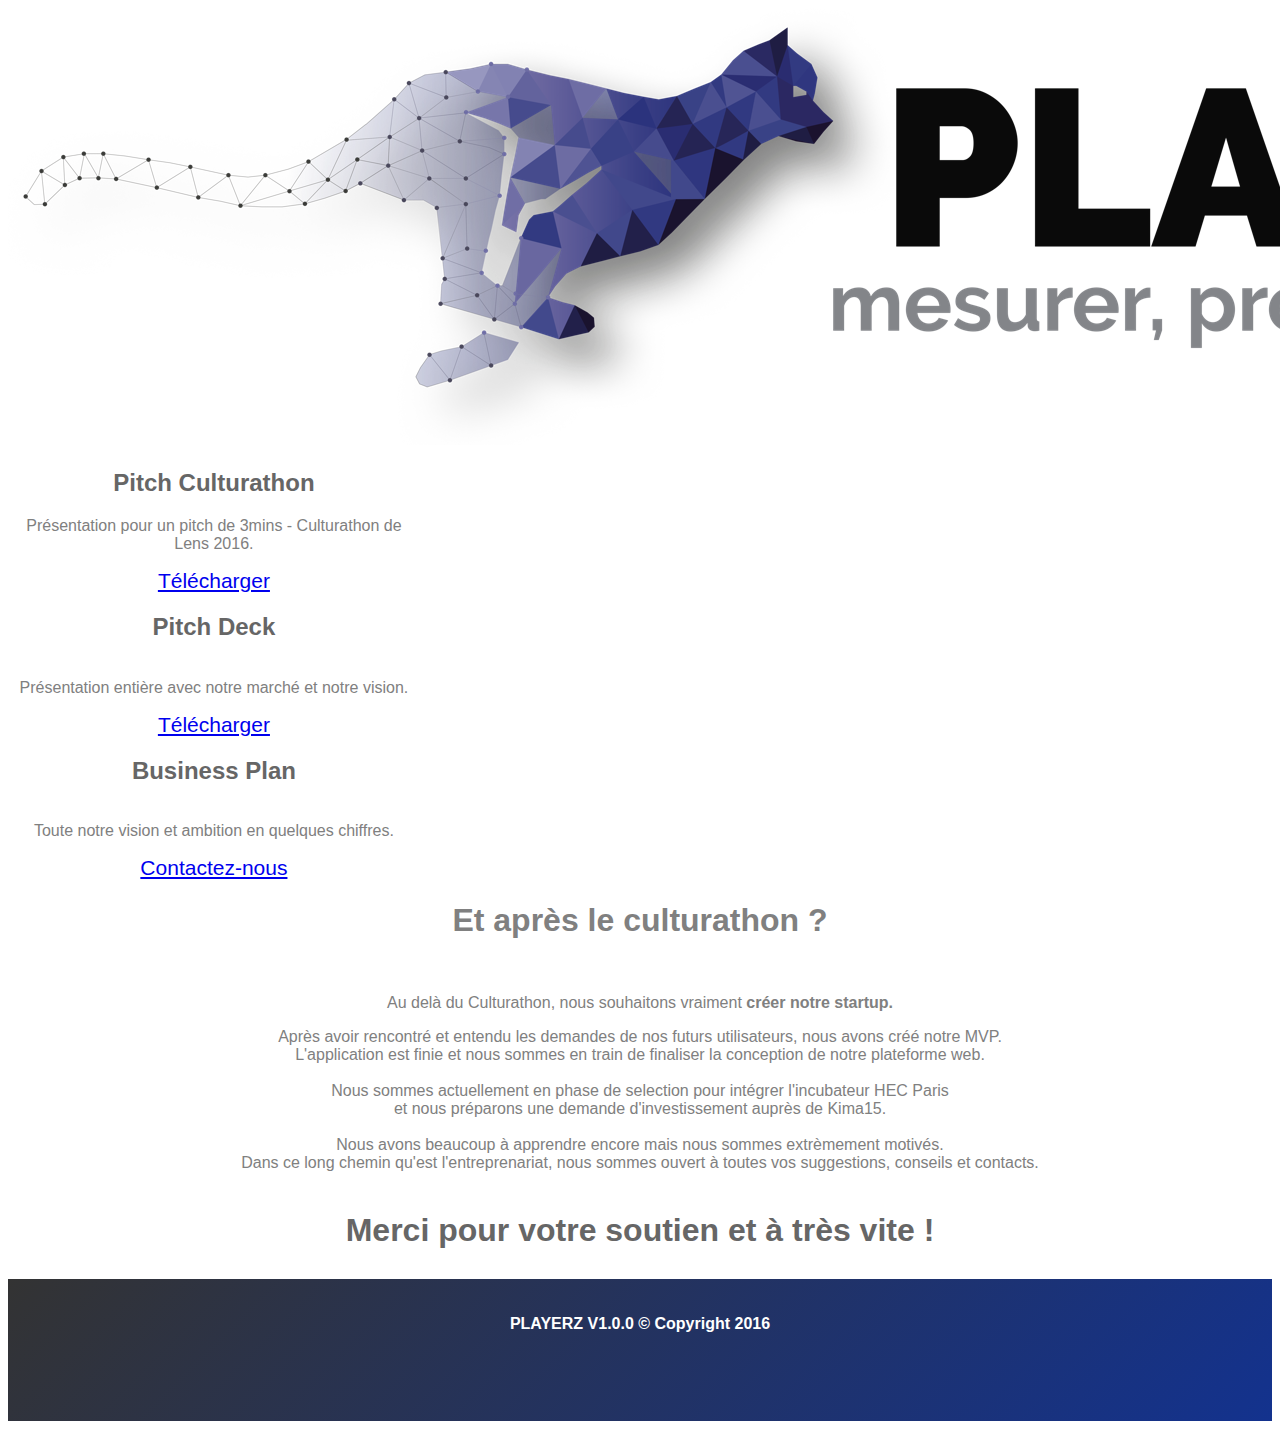
==== culturathon/index.html @ eb0a826e "Merge pull request #1 from taggaddaaaa/culturathon" ====
<!DOCTYPE html>
<html>
<head>
  <meta charset="UTF-8">

  <title>Playerz - Culturathon 2016</title>

  <meta name="viewport" content="width=device-width, initial-scale=1.0, maximum-scale=1.0, user-scalable=no">
  <meta http-equiv="X-UA-Compatible" content="IE=edge,chrome=1" />

  <link rel="shortcut icon" href="favicon.png">
  <link rel="stylesheet" href="../css/bootstrap.css">
  <link rel="stylesheet" href="../css/animate.css">
  <link rel="stylesheet" href="../css/font-awesome.min.css">
  <link rel="stylesheet" href="../css/slick.css">
  <link rel="stylesheet" href="../js/rs-plugin/css/settings.css">
  <link rel="stylesheet" href="../css/berry.css">

  <script type="text/javascript" src="../js/modernizr.custom.32033.js"></script>

</head>
<body>
  <div class="container grey center">
    <div class="row">
      <div class="col-sm-12">
        <img src="../img/Logo_Baseline_Shadow50 (1)@1x.png" class="img-responsive" alt="Responsive image">

        <div class="row grey">
          <div class="jumbotron grid col-sm-6">
            <h2>Pitch Culturathon</h2>
            <p class="lead">
              Présentation pour un pitch de 3mins - Culturathon de Lens 2016.
            </p>
            <p><a class="btn btn-lg btn-warning" href="../PDF/PitchCulturathon.pdf" target="_blank">Télécharger <span class="glyphicon glyphicon-ok"></span></a></p>
          </div>

          <div class="jumbotron grid col-sm-6 grey">
            <h2>Pitch Deck</h2>
            <p class="lead">
              <img src="" alt=""><br>
              Présentation entière avec notre marché et notre vision.
            </p>
            <p><a class="btn btn-lg btn-info" href="../PDF/PLAYERZ-DECK.pdf" target="_blank">Télécharger <span class="glyphicon glyphicon-ok"></span></a></p>
          </div>


          <div class="jumbotron grid col-sm-6 grey">
            <h2>Business Plan</h2>
            <p class="lead">
              <br>
              Toute notre vision et ambition en quelques chiffres.
            </p>
            <p><a class="btn btn-lg btn-success" href="mailto:contact@playerz.io" target="_blank">Contactez-nous <span class="glyphicon glyphicon-ok"></span></a></p>
          </div>

          <div class="row grey">
            <div class="col-sm-12 success">
              <h1 class="grey">Et après le culturathon ?</h1>
              <br>
              <p class="lead bg-primary">
                Au delà du Culturathon, nous souhaitons vraiment <strong>créer notre startup.</strong>
              </p>
              <p>
                Après avoir rencontré et entendu les demandes de nos futurs utilisateurs, nous avons créé notre MVP.
                <br>
                L'application est finie et nous sommes en train de finaliser la conception de notre plateforme web. <br>
                <br>Nous sommes actuellement en phase de selection pour intégrer l'incubateur HEC Paris <br>
                et nous préparons une demande d'investissement auprès de Kima15.
                <br>
                <br>
                Nous avons beaucoup à apprendre encore mais nous sommes extrèmement motivés.
                <br>
                Dans ce long chemin qu'est l'entreprenariat, nous sommes ouvert à toutes vos suggestions, conseils et contacts.
                <br>
                <br>
                <h1>Merci pour votre soutien et à très vite !</h1>
              </p>

            </div>
          </div>
        </div>
        <footer style="margin-top:30px;">
          <div class="container white">
            <p><strong>PLAYERZ  V1.0.0  &copy;  Copyright 2016</strong></p>
            <div class="social">
              <a href="https://twitter.com/playerz_io" class="scrollpoint sp-effect3"><i class="fa fa-twitter fa-lg"></i></a>
              <a href="https://www.facebook.com/wwwplayerzio" class="scrollpoint sp-effect3"><i class="fa fa-facebook fa-lg"></i></a>
            </div>

          </div>
        </footer>
      </div>
    </div>
  </div>
</body>
<script type='text/javascript'>
(function($) {
  window.fnames = new Array();
  window.ftypes = new Array();
  fnames[2]='LNAME';ftypes[2]='text';
  fnames[1]='FNAME';ftypes[1]='text';
  fnames[3]='TYPE';ftypes[3]='dropdown';
  fnames[4]='AUTRE';ftypes[4]='text';
  fnames[0]='EMAIL';ftypes[0]='email';}
  (jQuery));
var $mcj = jQuery.noConflict(true);
</script>

<script src="../js/jquery-1.11.1.min.js"></script>
<script src="../js/bootstrap.min.js"></script>
<script src="../js/slick.min.js"></script>
<script src="../js/placeholdem.min.js"></script>
<script src="../js/rs-plugin/js/jquery.themepunch.plugins.min.js"></script>
<script src="../js/rs-plugin/js/jquery.themepunch.revolution.min.js"></script>
<script src="../js/waypoints.min.js"></script>
<script src="../js/scripts.js"></script>
<script>
$(document).ready(function() {
  appMaster.preLoader();
});
</script>

<script src="//static.getclicky.com/js" type="text/javascript"></script>
<script type="text/javascript">try{ clicky.init(100942150); }catch(e){}</script>
<noscript><p><img alt="Clicky" width="1" height="1" src="//in.getclicky.com/100942150ns.gif" /></p></noscript>

</html>
---- css/berry.css ----
@import url(http://fonts.googleapis.com/css?family=Lato:300,400,700,900);

/*css du culturathon*/
.jumbotron .btn {
  font-size: 21px;
  padding: 14px 24px;
}

.center {
  text-align: center;
}
.grid {
  margin: 10px;
  width: 31%;
}
#titre {
  margin-top: 30px;
}

.grey {
  color: grey;
}
.white {
  color: #ffffff;
}

/*end du culturathon*/

.fullscreen-bg {
  /*position: fixed;*/
  top: 0;
  right: 0;
  bottom: 0;
  left: 0;
  overflow: hidden;
  z-index: -100;
}

.fullscreen-bg__video {
  position: absolute;
  top: 50%;
  left: 50%;
  width: auto;
  height: auto;
  min-width: 100%;
  min-height: 100%;
  -webkit-transform: translate(-50%, -50%);
  -moz-transform: translate(-50%, -50%);
  -ms-transform: translate(-50%, -50%);
  transform: translate(-50%, -50%);
}

/* @media (max-width: 767px) {
  .fullscreen-bg {
    background: url("http://il9.picdn.net/shutterstock/videos/5949566/thumb/8.jpg")no-repeat;
    background-size: cover;
  }

  .fullscreen-bg__video {
    display: none;
  }
  } */



  .video-container {
    position: relative;
    padding-bottom: 56.25%;
    padding-top: 30px;
    height: 0;
    overflow: hidden;
  }
  .video-container iframe,
  .video-container object,
  .video-container embed {
    position: absolute;
    top: 0;
    left: 0;
    width: 100%;
    height: 100%;
  }




  body {
    font-family: 'Raleway', Arial;
    color: #fff;
    -webkit-font-smoothing: antialiased;
  }
  a {
    font-family: 'Raleway', Arial;
    -webkit-font-smoothing: antialiased;
  }
  div.content {
    overflow: hidden;
  }

  h1,
  h2,
  h3,
  h4,
  h5,
  h6,
  .h1,
  .h2,
  .h3,
  .h4,
  .h5,
  .h6 {
    color: #666666;
  }
  header .navbar-default {
    background: none;
    border: none;
    padding-top: 40px;
    padding-bottom: 20px;
    -webkit-transition: all 0.25s ease-in-out;
    -moz-transition: all 0.25s ease-in-out;
    -ms-transition: all 0.25s ease-in-out;
    -o-transition: all 0.25s ease-in-out;
    transition: all 0.25s ease-in-out;
  }
/*header .navbar-default ul.navbar-nav {
  padding-top: 55px;
  }*/
  header .navbar-default ul.navbar-nav li a {
    text-transform: capitalize;
    font-weight: 400;
    font-size: 16px;
    padding: 7px 20px;
    -webkit-transition: all 0.25s ease-in-out;
    -moz-transition: all 0.25s ease-in-out;
    -ms-transition: all 0.25s ease-in-out;
    -o-transition: all 0.25s ease-in-out;
    transition: all 0.25s ease-in-out;
  }
  header .navbar-default ul.navbar-nav li a:after {
    content: '';
    width: 32px;
    background: none;
    height: 4px;
    position: absolute;
    bottom: 2px;
    z-index: 99999;
    left: 20px;
    -webkit-border-radius: 5em;
    -moz-border-radius: 5em;
    -ms-border-radius: 5em;
    -o-border-radius: 5em;
    border-radius: 5em;
    color: #ffffff;
    -webkit-transition: all 0.25s ease-in-out;
    -moz-transition: all 0.25s ease-in-out;
    -ms-transition: all 0.25s ease-in-out;
    -o-transition: all 0.25s ease-in-out;
    transition: all 0.25s ease-in-out;
  }
  header .navbar-default ul.navbar-nav li a:hover {
    -webkit-transition: all 0.25s ease-in-out;
    -moz-transition: all 0.25s ease-in-out;
    -ms-transition: all 0.25s ease-in-out;
    -o-transition: all 0.25s ease-in-out;
    transition: all 0.25s ease-in-out;
  }
  header .navbar-default ul.navbar-nav li a:hover:after {
    background: #ffffff;
  }
  header .navbar-default ul.navbar-nav li a.getApp {
    -webkit-border-radius: 5em;
    -moz-border-radius: 5em;
    -ms-border-radius: 5em;
    -o-border-radius: 5em;
    border-radius: 5em;
    -webkit-transition: all 0.25s ease-in-out;
    -moz-transition: all 0.25s ease-in-out;
    -ms-transition: all 0.25s ease-in-out;
    -o-transition: all 0.25s ease-in-out;
    transition: all 0.25s ease-in-out;
  }
  header .navbar-default ul.navbar-nav li a.getApp:after {
    display: none;
  }
  header .navbar-default .navbar-brand {
    height: auto;
    padding: 0;
  }
  header .navbar-default.scrolled {
    background: rgba(255, 255, 255, 0.8);
    -webkit-box-shadow: 0px 1px 3px rgba(0, 0, 0, 0.3);
    -moz-box-shadow: 0px 1px 3px rgba(0, 0, 0, 0.3);
    box-shadow: 0px 1px 3px rgba(0, 0, 0, 0.3);
    padding: 0;
    -webkit-transition: all 0.25s ease-in-out;
    -moz-transition: all 0.25s ease-in-out;
    -ms-transition: all 0.25s ease-in-out;
    -o-transition: all 0.25s ease-in-out;
    transition: all 0.25s ease-in-out;
  }
  header .navbar-default.scrolled .navbar-brand {
    padding: 15px 20px;
  }
  header .navbar-default.scrolled .navbar-brand img {
    width: auto;
    max-height: 33px;
  }
  header .navbar-default.scrolled ul.navbar-nav {
    padding-top: 15px;
  }
  .scrollpoint {
    opacity: 0;
  }
  .scrollpoint.active {
    opacity: 1 \0;
  }
  .hanging-phone {
    position: absolute;
    right: 0;
    z-index: 0;
    bottom: -70px;
  }
  .section-heading {
    margin: 60px 0 80px;
    text-align: center;
  }
  .section-heading h1 {
    display: inline-block;
    font-size: 55px;
    font-weight: bold;
    margin-bottom: 0;
  }
  .section-heading p {
    font-size: 25px;
    color: #999999;
    font-weight: 300;
  }
  .section-heading .divider:after {
    content: "";
    position: relative;
    height: 4px;
    width: 60px;
    display: block;
    text-align: center;
    margin: 13px auto;
    -webkit-border-radius: 5em;
    -moz-border-radius: 5em;
    -ms-border-radius: 5em;
    -o-border-radius: 5em;
    border-radius: 5em;
  }
  .section-heading.inverse h1,
  .section-heading.inverse p {
    color: #ffffff;
  }
  .section-heading.inverse .divider:after {
    background: #ffffff;
  }
  section#features {
    position: relative;
  }
  section#features .about-item {
    text-align: center;
    font-size: 17px;
    line-height: 25px;
    color: #999999;
  }
  section#features .about-item i.fa {
    -webkit-border-radius: 50%;
    -moz-border-radius: 50%;
    -ms-border-radius: 50%;
    -o-border-radius: 50%;
    border-radius: 50%;
    padding: 35px;
    -webkit-transition: all 0.25s ease-in-out;
    -moz-transition: all 0.25s ease-in-out;
    -ms-transition: all 0.25s ease-in-out;
    -o-transition: all 0.25s ease-in-out;
    transition: all 0.25s ease-in-out;
    width: 104px;
  }
  section#features .media > .pull-right {
    margin-left: 20px;
  }
  section#features .media i.fa {
    -webkit-border-radius: 50%;
    -moz-border-radius: 50%;
    -ms-border-radius: 50%;
    -o-border-radius: 50%;
    border-radius: 50%;
    padding: 20px;
    -webkit-transition: all 0.25s ease-in-out;
    -moz-transition: all 0.25s ease-in-out;
    -ms-transition: all 0.25s ease-in-out;
    -o-transition: all 0.25s ease-in-out;
    transition: all 0.25s ease-in-out;
    width: 2.6em;
    text-align: center;
  }
  section#features .media .media-heading {
    padding-top: 10px;
    font-weight: 300;
  }
  section#features .media .media-body {
    color: #999999;
  }
  section#features .media.media-left .media-body {
    text-align: right;
  }
  section#features .media.feature {
    margin-top: 25px;
  }
  section#features .media.feature:first-child {
    margin-top: 0;
  }
  section#features img {
    margin: 0 auto 20px;
  }
  section#reviews {
    -webkit-background-size: cover;
    -moz-background-size: cover;
    -o-background-size: cover;
    background-size: cover;
  }
  section#reviews .review-filtering {
    margin: 20px 0 100px 0;
  }
  section#reviews .review-filtering .review .review-person {
    width: 100%;
  }
  section#reviews .review-filtering .review .review-person img {
    width: 110px;
    -webkit-border-radius: 50%;
    -moz-border-radius: 50%;
    -ms-border-radius: 50%;
    -o-border-radius: 50%;
    border-radius: 50%;
    margin: 10px auto;
  }
  section#reviews .review-filtering .review .review-comment {
    width:100%;
    -webkit-border-radius: 10px;
    -moz-border-radius: 10px;
    -ms-border-radius: 10px;
    -o-border-radius: 10px;
    border-radius: 10px;
    padding: 5px 40px 20px;
    position: relative;
  }
  section#reviews .review-filtering .review .review-comment h3 {
    margin-bottom: 15px;
  }
  section#reviews .review-filtering .review .review-comment p {
    font-size: 16px;
    color: #999999;
  }
  section#reviews .review-filtering .review .review-comment p span {
    margin-left: 10px;
  }
  section#reviews .review-filtering .review .review-comment:after {
    right: 100%;
    top: 50%;
    border: solid transparent;
    content: " ";
    height: 0;
    width: 0;
    position: absolute;
    pointer-events: none;
    border-color: rgba(255, 255, 255, 0);
    border-width: 15px;
    margin-top: -10px;
  }
  section#reviews .review-filtering .review .review-person,
  section#reviews .review-filtering .review .review-comment {
    float: left;
  }
  section#reviews .review-filtering .slick-dots {
    bottom: -80px;
  }
  section#reviews .review-filtering .slick-dots li button {
    -webkit-border-radius: 50%;
    -moz-border-radius: 50%;
    -ms-border-radius: 50%;
    -o-border-radius: 50%;
    border-radius: 50%;
  }
  section#reviews .review-filtering .slick-dots li button:before {
    display: none;
  }
  section#screens .slider {
    margin: 50px 0;
  }
  section#screens .slider div img {
    -webkit-border-radius: 20px;
    -moz-border-radius: 20px;
    -ms-border-radius: 20px;
    -o-border-radius: 20px;
    border-radius: 20px;
    padding: 10px;
    display: inline;
  }
  section#screens .slider div h4 {
    text-align: center;
    margin-top: 40px;
    font-size: 16px;
  }
  section#screens .slider .slick-dots li button {
    -webkit-border-radius: 5em;
    -moz-border-radius: 5em;
    -ms-border-radius: 5em;
    -o-border-radius: 5em;
    border-radius: 5em;
  }
  section#screens .slick-prev,
  section#screens .slick-next {
    width: 50px;
    height: 50px;
    top: 44%;
  }
  section#screens .slick-slide {
    text-align: center;
  }
  section#screens .slick-prev:before {
    content: "\f104";
  }
  section#screens .slick-next:before {
    content: "\f105";
  }
  section#screens .slick-prev:before,
  section#screens .slick-next:before {
    font-size: 34px;
    -webkit-border-radius: 5em;
    -moz-border-radius: 5em;
    -ms-border-radius: 5em;
    -o-border-radius: 5em;
    border-radius: 5em;
    line-height: 45px;
    color: #CCC;
    border: 2px solid #CCC;
    width: 50px;
    display: inline-block;
    height: 50px;
    text-align: center;
  }
  section#screens .filter {
    text-align: center;
  }
  section#screens .filter a {
    display: inline-block;
    padding: 7px 20px;
    text-decoration: none;
    -webkit-border-radius: 5em;
    -moz-border-radius: 5em;
    -ms-border-radius: 5em;
    -o-border-radius: 5em;
    border-radius: 5em;
    margin: 10px 5px;
    text-transform: uppercase;
    -webkit-transition: all 0.25s ease-in-out;
    -moz-transition: all 0.25s ease-in-out;
    -ms-transition: all 0.25s ease-in-out;
    -o-transition: all 0.25s ease-in-out;
    transition: all 0.25s ease-in-out;
  }
  /* demo video Section */
  section#demo .video-container {
    padding: 20px;
    border: 1px solid #b3b3b3;
    min-height: 450px;
    overflow: hidden;
  }
  section#demo iframe {
    width: 100%;
    height: 100%;
    border: none;
  }
  /* Get app Section */
  section#getApp {
    -webkit-background-size: cover;
    -moz-background-size: cover;
    -o-background-size: cover;
    background-size: cover;
    padding: 70px 0;
  }
  section#getApp .platforms {
    margin: 5px auto 120px auto;
    text-align: center;
  }
  section#getApp .platforms .btn {
    margin-right: 10px;
    margin-bottom: 20px;
  }
  /* support section */
  section#support {
    padding: 0 0 150px 0;
  }
  section#support .media {
    margin-bottom: 10px;
  }
  section#support .media i.fa {
    -webkit-border-radius: 50%;
    -moz-border-radius: 50%;
    -ms-border-radius: 50%;
    -o-border-radius: 50%;
    border-radius: 50%;
    padding: 10px;
    -webkit-transition: all 0.25s ease-in-out;
    -moz-transition: all 0.25s ease-in-out;
    -ms-transition: all 0.25s ease-in-out;
    -o-transition: all 0.25s ease-in-out;
    transition: all 0.25s ease-in-out;
    width: 1.9em;
    text-align: center;
  }
  section#support .media .media-heading {
    padding-top: 15px;
    font-weight: 300;
  }
  section#support .media .media-heading a {
    font-weight: 400;
  }
  /* footer section */
  footer {
    padding: 20px 0;
    text-align: center;
  }
  footer a > img {
    width: 100px;
  }
  footer .social {
    display: block;
    margin-top: 30px;
  }
  footer .social a {
    margin: 0 8px;
    padding: 15px;
    -webkit-border-radius: 50%;
    -moz-border-radius: 50%;
    -ms-border-radius: 50%;
    -o-border-radius: 50%;
    border-radius: 50%;
    display: inline-block;
    -webkit-transition: all 0.25s ease-in-out;
    -moz-transition: all 0.25s ease-in-out;
    -ms-transition: all 0.25s ease-in-out;
    -o-transition: all 0.25s ease-in-out;
    transition: all 0.25s ease-in-out;
  }
  footer .social a i {
    width: 1em;
  }
  footer .rights {
    margin-top: 30px;
  }
  footer .rights a {
    text-decoration: underline;
    -webkit-transition: all 0.25s ease-in-out;
    -moz-transition: all 0.25s ease-in-out;
    -ms-transition: all 0.25s ease-in-out;
    -o-transition: all 0.25s ease-in-out;
    transition: all 0.25s ease-in-out;
    font-weight: bold;
  }
  footer .rights a:hover {
    text-decoration: none;
  }
  section {
    position: relative;
    padding-bottom: 90px;
  }
  /* Common style for pseudo-elements */
  section::before,
  section::after {
    position: absolute;
    content: '';
    pointer-events: none;
    overflow: hidden;
  }
  .carousel-fade .carousel-inner .item {
    opacity: 0;
    transition-property: opacity;
  }
  .carousel-fade .carousel-inner .active {
    opacity: 1;
  }
  .carousel-fade .carousel-inner .active.left,
  .carousel-fade .carousel-inner .active.right {
    left: 0;
    opacity: 0;
    z-index: 1;
  }
  .carousel-fade .carousel-inner .next.left,
  .carousel-fade .carousel-inner .prev.right {
    opacity: 1;
  }
  .carousel-fade .carousel-control {
    z-index: 2;
  }
  .tp-caption {
    font-family: 'Raleway', Arial !important;
    -webkit-font-smoothing: antialiased;
  }
  .tp-caption.large_white_bold {
    color: #ffffff;
    font-size: 65px;
    font-weight: bold;
  }
  .tp-caption.large_white_light {
    color: #ffffff;
    font-size: 65px;
    font-weight: 400;
    font-weight: 300;
  }
  .btn {
    -webkit-border-radius: 3em;
    -moz-border-radius: 3em;
    -ms-border-radius: 3em;
    -o-border-radius: 3em;
    border-radius: 3em;
    -webkit-box-shadow: none;
    -moz-box-shadow: none;
    box-shadow: none;
    padding: 5px 25px;
  }
  .btn.btn-primary {
    border: 2px solid #ffffff;
    background: none;
    color: #ffffff;
  }
  .btn.btn-primary:hover {
    color: #ffffff;
  }
  .btn.btn-default {
    border: none;
    background: #ffffff;
    /* Old browsers */
    background: -moz-linear-gradient(180deg, #ffffff 0%, #cccccc 100%);
    /* FF3.6+ */
    background: -webkit-gradient(linear, left top, right bottom, color-stop(0%, #ffffff), color-stop(100%, #cccccc));
    /* Chrome,Safari4+ */
    background: -webkit-linear-gradient(180deg, #ffffff 0%, #cccccc 100%);
    /* Chrome10+,Safari5.1+ */
    background: -o-linear-gradient(180deg, #ffffff 0%, #cccccc 100%);
    /* Opera 11.10+ */
    background: -ms-linear-gradient(180deg, #ffffff 0%, #cccccc 100%);
    /* IE10+ */
    background: linear-gradient(180deg, #ffffff 0%, #cccccc 100%);
    /* W3C */
    filter: progid:DXImageTransform.Microsoft.gradient(startColorstr=#ffffff, endColorstr=#cccccc, GradientType=1);
    /* IE6-9 fallback on horizontal gradient */
  }
  .btn.btn-lg {
    padding: 10px 25px;
  }
  .btn:hover {
    -webkit-transition: all 0.25s ease-in-out;
    -moz-transition: all 0.25s ease-in-out;
    -ms-transition: all 0.25s ease-in-out;
    -o-transition: all 0.25s ease-in-out;
    transition: all 0.25s ease-in-out;
  }
  form .form-control {
    -webkit-box-shadow: none;
    -moz-box-shadow: none;
    box-shadow: none;
    -webkit-border-radius: 5em;
    -moz-border-radius: 5em;
    -ms-border-radius: 5em;
    -o-border-radius: 5em;
    border-radius: 5em;
    height: 50px;
    line-height: 50px;
    padding: 15px;
    color: #666666;
    border: 2px solid #cccccc;
    font-weight: 300;
  }
  form textarea.form-control {
    -webkit-border-radius: 20px;
    -moz-border-radius: 20px;
    -ms-border-radius: 20px;
    -o-border-radius: 20px;
    border-radius: 20px;
    height: auto;
    line-height: normal;
  }
  @media screen and (max-width: 640px) {
    .logo {
      width: 100px;
      height: auto;
    }
    .slick-next {
      right: 0;
    }
    .slick-prev {
      left: 0;
    }
    .contact-details {
      margin-top: 20px;
    }
    header .navbar-default {
      padding: 20px;
    }
    header .navbar-default .navbar-toggle {
      margin-top: 0px;
      margin-right: 0px;
      background: none;
      border: 2px solid #ffffff;
      color: #ffffff;
      -webkit-border-radius: 5em;
      -moz-border-radius: 5em;
      -ms-border-radius: 5em;
      -o-border-radius: 5em;
      border-radius: 5em;
    }
    header .navbar-default .navbar-toggle:hover,
    header .navbar-default .navbar-toggle:focus {
      background: none;
    }
    header .navbar-default ul.navbar-nav {
      padding-top: 0;
      margin: 0;
    }
    header .navbar-default ul.navbar-nav li a {
      padding: 10px;
      text-align: center;
    }
    header .navbar-default ul.navbar-nav li a.getApp {
      background: none !important;
      -webkit-border-radius: 0em;
      -moz-border-radius: 0em;
      -ms-border-radius: 0em;
      -o-border-radius: 0em;
      border-radius: 0em;
    }
    header .navbar-default .navbar-collapse {
      border-color: transparent;
    }
    header .navbar-default.scrolled .navbar-collapse {
      border-color: transparent;
    }
    header .navbar-default.scrolled ul.navbar-nav {
      padding-top: 0;
      margin: 0;
    }
    header .navbar-default.scrolled .navbar-toggle {
      margin-top: 11px;
      margin-right: 20px;
      background: none;
      border: 2px solid #ffffff;
      color: #ffffff;
      -webkit-border-radius: 5em;
      -moz-border-radius: 5em;
      -ms-border-radius: 5em;
      -o-border-radius: 5em;
      border-radius: 5em;
    }
  }

  header {
    background: url("http://il9.picdn.net/shutterstock/videos/5949566/thumb/8.jpg") no-repeat;
    /* cover:no-repeat; */
    center: center;
    background-size: cover;
  }

  header .navbar-default ul.navbar-nav li a {
    color: #ffffff;
    background: none;
  }
  header .navbar-default ul.navbar-nav li a.getApp {
    color: #13328e;
    background: #ffffff;
    /* Old browsers */
    background: -moz-linear-gradient(180deg, #ffffff 0%, #e0e0e0 100%);
    /* FF3.6+ */
    background: -webkit-gradient(linear, left top, right bottom, color-stop(0%, #ffffff), color-stop(100%, #e0e0e0));
    /* Chrome,Safari4+ */
    background: -webkit-linear-gradient(180deg, #ffffff 0%, #e0e0e0 100%);
    /* Chrome10+,Safari5.1+ */
    background: -o-linear-gradient(180deg, #ffffff 0%, #e0e0e0 100%);
    /* Opera 11.10+ */
    background: -ms-linear-gradient(180deg, #ffffff 0%, #e0e0e0 100%);
    /* IE10+ */
    background: linear-gradient(180deg, #ffffff 0%, #e0e0e0 100%);
    /* W3C */
    filter: progid:DXImageTransform.Microsoft.gradient(startColorstr=#ffffff, endColorstr=#e0e0e0, GradientType=1);
    /* IE6-9 fallback on horizontal gradient */
  }
  header .navbar-default ul.navbar-nav li a.getApp:hover {
    color:  #13328e;
    background: #ffffff;
    /* Old browsers */
    background: -moz-linear-gradient(180deg, #ffffff 0%, #cccccc 100%);
    /* FF3.6+ */
    background: -webkit-gradient(linear, left top, right bottom, color-stop(0%, #ffffff), color-stop(100%, #cccccc));
    /* Chrome,Safari4+ */
    background: -webkit-linear-gradient(180deg, #ffffff 0%, #cccccc 100%);
    /* Chrome10+,Safari5.1+ */
    background: -o-linear-gradient(180deg, #ffffff 0%, #cccccc 100%);
    /* Opera 11.10+ */
    background: -ms-linear-gradient(180deg, #ffffff 0%, #cccccc 100%);
    /* IE10+ */
    background: linear-gradient(180deg, #ffffff 0%, #cccccc 100%);
    /* W3C */
    filter: progid:DXImageTransform.Microsoft.gradient(startColorstr=#ffffff, endColorstr=#cccccc, GradientType=1);
    /* IE6-9 fallback on horizontal gradient */
    -webkit-transition: all 0.25s ease-in-out;
    -moz-transition: all 0.25s ease-in-out;
    -ms-transition: all 0.25s ease-in-out;
    -o-transition: all 0.25s ease-in-out;
    transition: all 0.25s ease-in-out;
  }
  header .navbar-default ul.navbar-nav li a:hover {
    color: #ffffff;
    -webkit-transition: all 0.25s ease-in-out;
    -moz-transition: all 0.25s ease-in-out;
    -ms-transition: all 0.25s ease-in-out;
    -o-transition: all 0.25s ease-in-out;
    transition: all 0.25s ease-in-out;
  }
  header .navbar-default.scrolled {
    border-bottom: 3px solid #13328e;
  }
  header .navbar-default.scrolled ul.navbar-nav li a {
    color: #13328e;
  }
  header .navbar-default.scrolled ul.navbar-nav li a:hover {
    color: #13328e
  }
  header .navbar-default.scrolled ul.navbar-nav li a:hover:after {
    background: #13328e;
  }
/*header .navbar-default.scrolled .navbar-brand {
  background: #13328e;
  }*/
  section .section-heading .divider:after {
    background: #13328e;
  }
  section#features .about-item i.fa {
    border: 2px solid #13328e;
    color:  #13328e;
  }
  section#features .about-item:hover i.fa {
    color: #ffffff;
    background:  #13328e;
  }
  section#features .about-item:hover h3 {
    color: #13328e6;
  }
  section#features {
    background: #f6f6f6;
  }
  section#features header h1:after {
    background: #13328e;
  }
  section#features .media i.fa {
    border: 2px #13328e;
    color: #13328e;
  }
  section#features .media:hover i.fa {
    color: #ffffff;
    background:#13328e;
  }
  section#features .media:hover h3 {
    color: #13328e;
  }
  section#features .media.active i.fa {
    color: #ffffff;
    background: #13328e;
  }
  section#features .media.active .media-heading {
    color: #13328e;
  }
  section#reviews .review-filtering .review .review-person img {
    border: 3px solid #ffffff;
  }
  section#reviews .review-filtering .review .review-comment {
    background: #ffffff;
  }
  section#reviews .review-filtering .review .review-comment h3 {
    color: #13328e;
  }
  section#reviews .review-filtering .review .review-comment p span i {
    color: #13328e;
  }
  section#reviews .review-filtering .review .review-comment:after {
    border-right-color: #ffffff;
  }
  section#reviews .review-filtering .slick-dots li button {
    background: #ffffff;
    border: 2px solid #ffffff;
  }
  section#reviews .review-filtering .slick-dots li.slick-active button {
    background: #13328e;
  }
  section#screens header h1:after {
    background: #13328e;
  }
  section#screens .slider div img {
    border: 2px solppid #e5e5e5;
  }
  section#screens .slider div h4 {
    color: #999999;
  }
  section#screens .slider .slick-dots li button {
    background: #999999;
  }
  section#screens .slider .slick-dots li.slick-active button {
    background: #13328e;
  }
  section#screens .filter a {
    border: 2px solid #cccccc;
    color: #13328e;
  }
  section#screens .filter a:hover {
    color: #ffffff;
    background: #13328e;
    border-color: #13328e;
  }
  section#screens .filter a.active {
    color: #ffffff;
    background: #13328e;
    border-color: #13328e;
  }
  /* demo video Section */
  section#demo {
    background: #f6f6f6;
  }
  section#demo header h1:after {
    background: #13328e;
  }
  /* Get app Section */
  section#getApp {
    background: url("../img/berry/pelouse.jpg");
  }
  section#getApp header {
    color: #ffffff;
  }
  section#getApp header h1:after {
    background: #ffffff;
  }
  section#getApp .platforms .media {
    border: 2px solid #ffffff;
    color: #ffffff;
  }
  section#getApp .platforms .media a i {
    color: #ffffff;
  }
  section#getApp .platforms .media a div.media-body {
    color: #ffffff;
  }
  section#getApp .platforms .media:hover {
    background: #ffffff;
  }
  section#getApp .platforms .media:hover a i,
  section#getApp .platforms .media:hover a div.media-body {
    color: #13328e;
  }
  /* support section */
  section#support header h1:after {
   background: #a0d46;
 }
 section#support .media i.fa {
  border: 2px solid  #13328e;
  color:   #13328e;
}
section#support .media a {
  color:  #13328e;
}
section#support .media:hover i.fa {
  color: #ffffff;
  background:  #13328e;
}
section#support .media:hover h3 {
  color:  #13328e;
}
/* footer section */
footer {
  background: #13328e;
  /* Old browsers */
  background: -moz-linear-gradient(-45deg, #13328e 0%, #333333 100%);
  /* FF3.6+ */
  background: -webkit-gradient(linear, left top, right bottom, color-stop(0%, #13328e), color-stop(100%, #333333));
  /* Chrome,Safari4+ */
  background: -webkit-linear-gradient(-45deg, #13328e 0%, #333333 100%);
  /* Chrome10+,Safari5.1+ */
  background: -o-linear-gradient(-45deg, #13328e 0%, #333333 100%);
  /* Opera 11.10+ */
  background: -ms-linear-gradient(-45deg, #13328e 0%, #333333 100%);
  /* IE10+ */
  background: linear-gradient(-45deg, #13328e 0%, #333333 100%);
  /* W3C */
  filter: progid:DXImageTransform.Microsoft.gradient(startColorstr=#13328e, endColorstr=#333333, GradientType=1);
  /* IE6-9 fallback on horizontal gradient */
}
footer .social a {
  border: 2px solid #ffffff;
}
footer .social a i {
  color: #ffffff;
}
footer .social a:hover {
  background: #ffffff;
}
footer .social a:hover i {
  color: #13328e;
}
footer .rights {
  color: #ffffff;
}
footer .rights a {
  color: #ffffff;
  font-weight: 300;
  text-decoration: none;
}
.navbar-toggle {
  background-color: #CCC;
  border: 1px solid rgba(0, 0, 0, 0);
}
.btn.btn-primary {
  color: #13328e;
  border-color: #13328e;
}
.btn.btn-primary:hover {
  color: #ffffff;
  background: #13328e;
  border-color: #13328e;
}
.btn.btn-primary.inverse {
  color: #ffffff;
  border-color: #ffffff;
}
.btn.btn-primary.inverse:hover {
  color: #ffffff;
  background: #13328e;
  border-color: #13328e;
}
.btn.btn-default {
  background: #ffffff;
  /* Old browsers */
  background: -moz-linear-gradient(180deg, #ffffff 0%, #cccccc 100%);
  /* FF3.6+ */
  background: -webkit-gradient(linear, left top, right bottom, color-stop(0%, #ffffff), color-stop(100%, #cccccc));
  /* Chrome,Safari4+ */
  background: -webkit-linear-gradient(180deg, #ffffff 0%, #cccccc 100%);
  /* Chrome10+,Safari5.1+ */
  background: -o-linear-gradient(180deg, #ffffff 0%, #cccccc 100%);
  /* Opera 11.10+ */
  background: -ms-linear-gradient(180deg, #ffffff 0%, #cccccc 100%);
  /* IE10+ */
  background: linear-gradient(180deg, #ffffff 0%, #cccccc 100%);
  /* W3C */
  filter: progid:DXImageTransform.Microsoft.gradient(startColorstr=#ffffff, endColorstr=#cccccc, GradientType=1);
  /* IE6-9 fallback on horizontal gradient */
  color: #13328e;
}
.btn.btn-default:hover {
  color: #13328e;
}
form .form-control:focus {
  border-color: #13328e;
  color: #999999;
}
@media screen and (max-width: 640px) {
  header .navbar-default .navbar-toggle:hover,
  header .navbar-default .navbar-toggle:focus {
    background: none;
  }
  header .navbar-default ul.navbar-nav li a {
    color: #ffffff;
    border-bottom: 1px solid #ffffff;
  }
  header .navbar-default ul.navbar-nav li a.getApp {
    color: #ffffff;
  }
  header .navbar-default ul.navbar-nav li a:after {
    display: none;
  }
  header .navbar-default ul.navbar-nav li a:hover {
    color: #13328e;
  }
  header .navbar-default .navbar-collapse {
    background: #13328e;
  }
  header .navbar-default.scrolled {
    background: #13328e;
  }
  header .navbar-default.scrolled ul.navbar-nav li a {
    color: #ffffff;
  }
  header .navbar-default.scrolled ul.navbar-nav li a:hover {
    color: #13328e;
  }
}

.pre-loader {
  background: url("http://il9.picdn.net/shutterstock/videos/5949566/thumb/8.jpg") no-repeat;
  background-size: cover;
  position: fixed;
  width: 100%;
  height: 100%;
  z-index: 9999999;
  display: block;
}
.pre-loader .load-con {
  margin: 20% auto;
  position: relative;
  text-align: center;
}
.spinner {
  margin: 50px auto 0;
  width: 70px;
  text-align: center;
}
.spinner > div {
  width: 18px;
  height: 18px;
  background-color: #ffffff;
  border-radius: 100%;
  display: inline-block;
  -webkit-animation: bouncedelay 1.4s infinite ease-in-out;
  animation: bouncedelay 1.4s infinite ease-in-out;
  Prevent first frame from flickering when animation starts
  -webkit-animation-fill-mode: both;
  animation-fill-mode: both;
}
.spinner .bounce1 {
  -webkit-animation-delay: -0.32s;
  animation-delay: -0.32s;
}
.spinner .bounce2 {
  -webkit-animation-delay: -0.16s;
  animation-delay: -0.16s;
}
@-webkit-keyframes bouncedelay {
  0%,
  80%,
  100% {
    -webkit-transform: scale(0);
  }
  40% {
    -webkit-transform: scale(1);
  }
}
@keyframes bouncedelay {
  0%,
  80%,
  100% {
    transform: scale(0);
    -webkit-transform: scale(0);
  }
  40% {
    transform: scale(1);
    -webkit-transform: scale(1);
  }
}
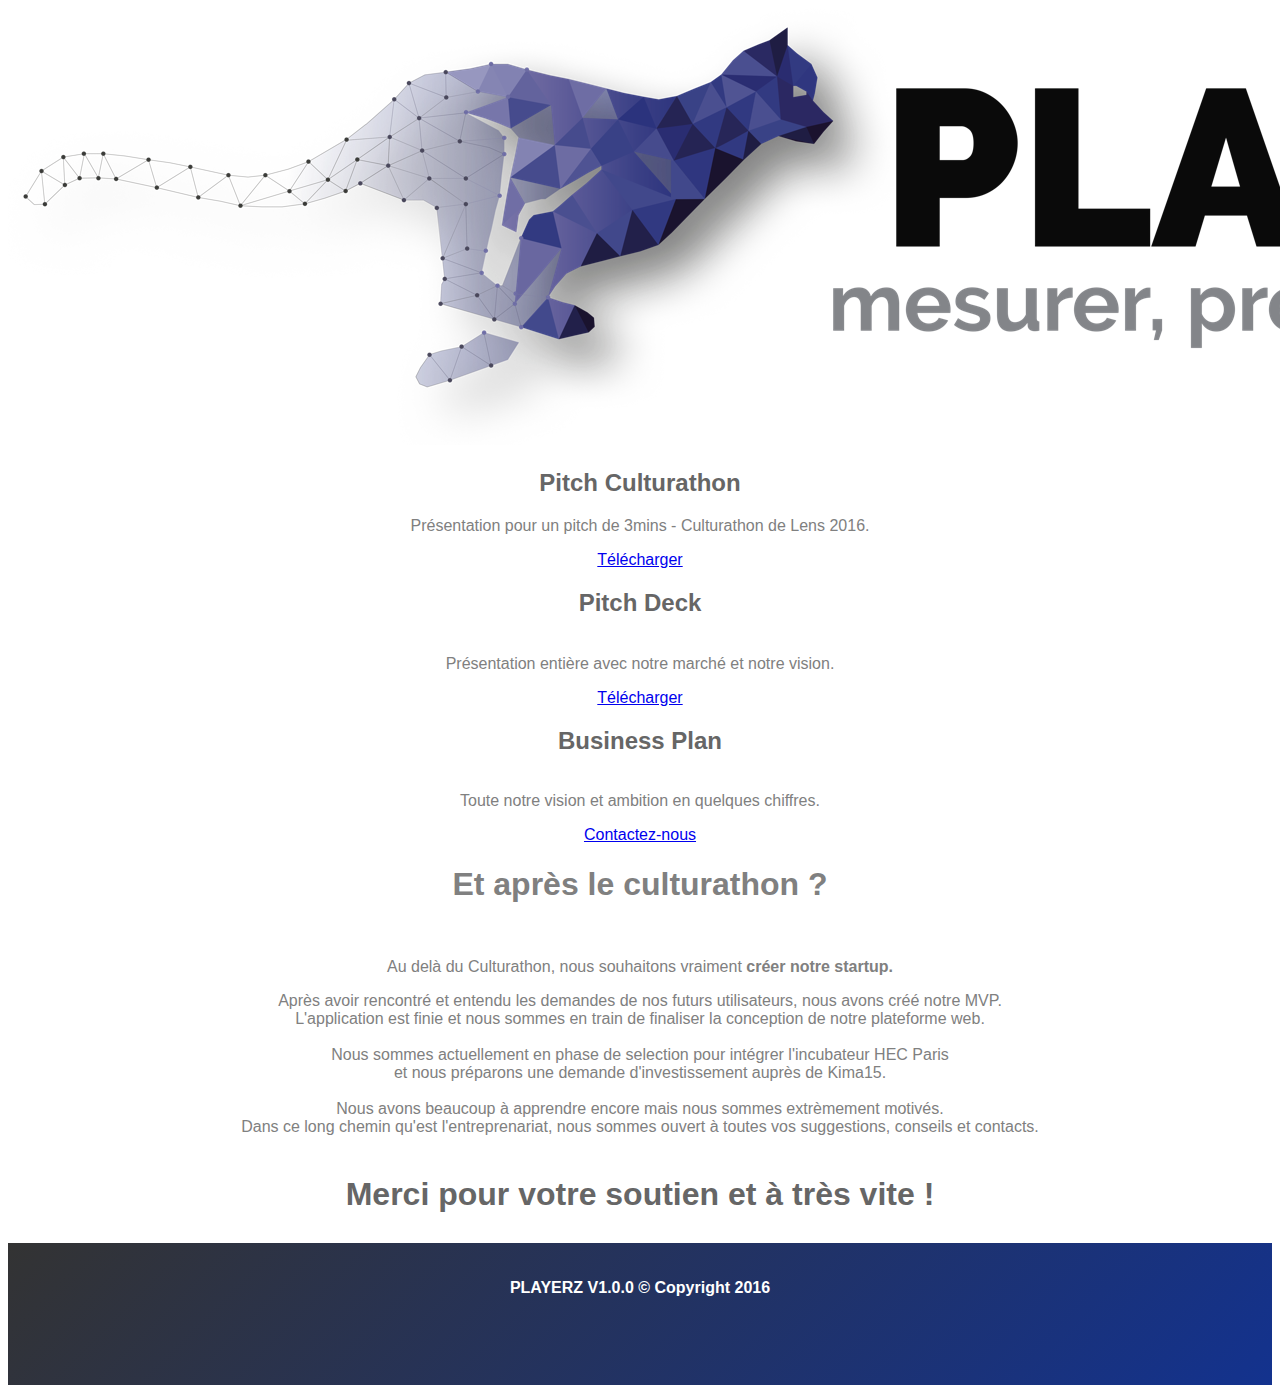
==== commit e7b10e52: "correction pour mobile" ====
--- a/culturathon/index.html
+++ b/culturathon/index.html
@@ -21,40 +21,63 @@
 </head>
 <body>
   <div class="container grey center">
-    <div class="row">
-      <div class="col-sm-12">
-        <img src="../img/Logo_Baseline_Shadow50 (1)@1x.png" class="img-responsive" alt="Responsive image">
-
+    
+      <div class="row">
+        
+        <div class="col-sm-12">
+          
+          <img src="../img/Logo_Baseline_Shadow50 (1)@1x.png" class="img-responsive" alt="Responsive image">	
+          
         <div class="row grey">
-          <div class="jumbotron grid col-sm-6">
-            <h2>Pitch Culturathon</h2>
-            <p class="lead">
-              Présentation pour un pitch de 3mins - Culturathon de Lens 2016.
-            </p>
-            <p><a class="btn btn-lg btn-warning" href="../PDF/PitchCulturathon.pdf" target="_blank">Télécharger <span class="glyphicon glyphicon-ok"></span></a></p>
+          
+          <div class="col-xs-12 col-md-4 grey">
+            
+            <div class="well">
+            
+              <h2>Pitch Culturathon</h2>
+              <p class="lead">
+                Présentation pour un pitch de 3mins - Culturathon de Lens 2016.
+              </p>
+              <p><a class="btn btn-lg btn-warning" href="../PDF/PitchCulturathon.pdf" target="_blank">Télécharger <span class="glyphicon glyphicon-ok"></span></a></p>
+            
+            </div>
+          
           </div>
 
-          <div class="jumbotron grid col-sm-6 grey">
-            <h2>Pitch Deck</h2>
-            <p class="lead">
-              <img src="" alt=""><br>
-              Présentation entière avec notre marché et notre vision.
-            </p>
-            <p><a class="btn btn-lg btn-info" href="../PDF/PLAYERZ-DECK.pdf" target="_blank">Télécharger <span class="glyphicon glyphicon-ok"></span></a></p>
+          <div class="col-xs-12 col-md-4 grey">
+            
+            <div class="well">
+            
+              <h2>Pitch Deck</h2>
+              <p class="lead">
+                <img src="" alt=""><br>
+                Présentation entière avec notre marché et notre vision.
+              </p>
+              <p><a class="btn btn-lg btn-info" href="../PDF/PLAYERZ-DECK.pdf" target="_blank">Télécharger <span class="glyphicon glyphicon-ok"></span></a></p>
+            
+            </div>
+          
           </div>
 
-
-          <div class="jumbotron grid col-sm-6 grey">
-            <h2>Business Plan</h2>
-            <p class="lead">
-              <br>
-              Toute notre vision et ambition en quelques chiffres.
-            </p>
-            <p><a class="btn btn-lg btn-success" href="mailto:contact@playerz.io" target="_blank">Contactez-nous <span class="glyphicon glyphicon-ok"></span></a></p>
+          <div class="col-xs-12 col-md-4 grey">
+            
+            <div class="well">
+            
+              <h2>Business Plan</h2>
+              <p class="lead">
+                <br>
+                Toute notre vision et ambition en quelques chiffres.
+              </p>
+              <p><a class="btn btn-lg btn-success" href="mailto:contact@playerz.io" target="_blank">Contactez-nous <span class="glyphicon glyphicon-ok"></span></a></p>
+            
+            </div>
+          
           </div>
 
           <div class="row grey">
+            
             <div class="col-sm-12 success">
+              
               <h1 class="grey">Et après le culturathon ?</h1>
               <br>
               <p class="lead bg-primary">
@@ -75,23 +98,28 @@
                 <br>
                 <h1>Merci pour votre soutien et à très vite !</h1>
               </p>
-
+              
             </div>
+            
           </div>
+          
         </div>
-        <footer style="margin-top:30px;">
-          <div class="container white">
-            <p><strong>PLAYERZ  V1.0.0  &copy;  Copyright 2016</strong></p>
-            <div class="social">
-              <a href="https://twitter.com/playerz_io" class="scrollpoint sp-effect3"><i class="fa fa-twitter fa-lg"></i></a>
-              <a href="https://www.facebook.com/wwwplayerzio" class="scrollpoint sp-effect3"><i class="fa fa-facebook fa-lg"></i></a>
-            </div>
-
-          </div>
-        </footer>
+        
+      </div>
+      
+    </div>
+    
+  </div>
+  
+  <footer style="margin-top:30px;">
+    <div class="container white">
+      <p><strong>PLAYERZ  V1.0.0  &copy;  Copyright 2016</strong></p>
+      <div class="social">
+        <a href="https://twitter.com/playerz_io" class="scrollpoint sp-effect3"><i class="fa fa-twitter fa-lg"></i></a>
+        <a href="https://www.facebook.com/wwwplayerzio" class="scrollpoint sp-effect3"><i class="fa fa-facebook fa-lg"></i></a>
       </div>
     </div>
-  </div>
+  </footer>
 </body>
 <script type='text/javascript'>
 (function($) {
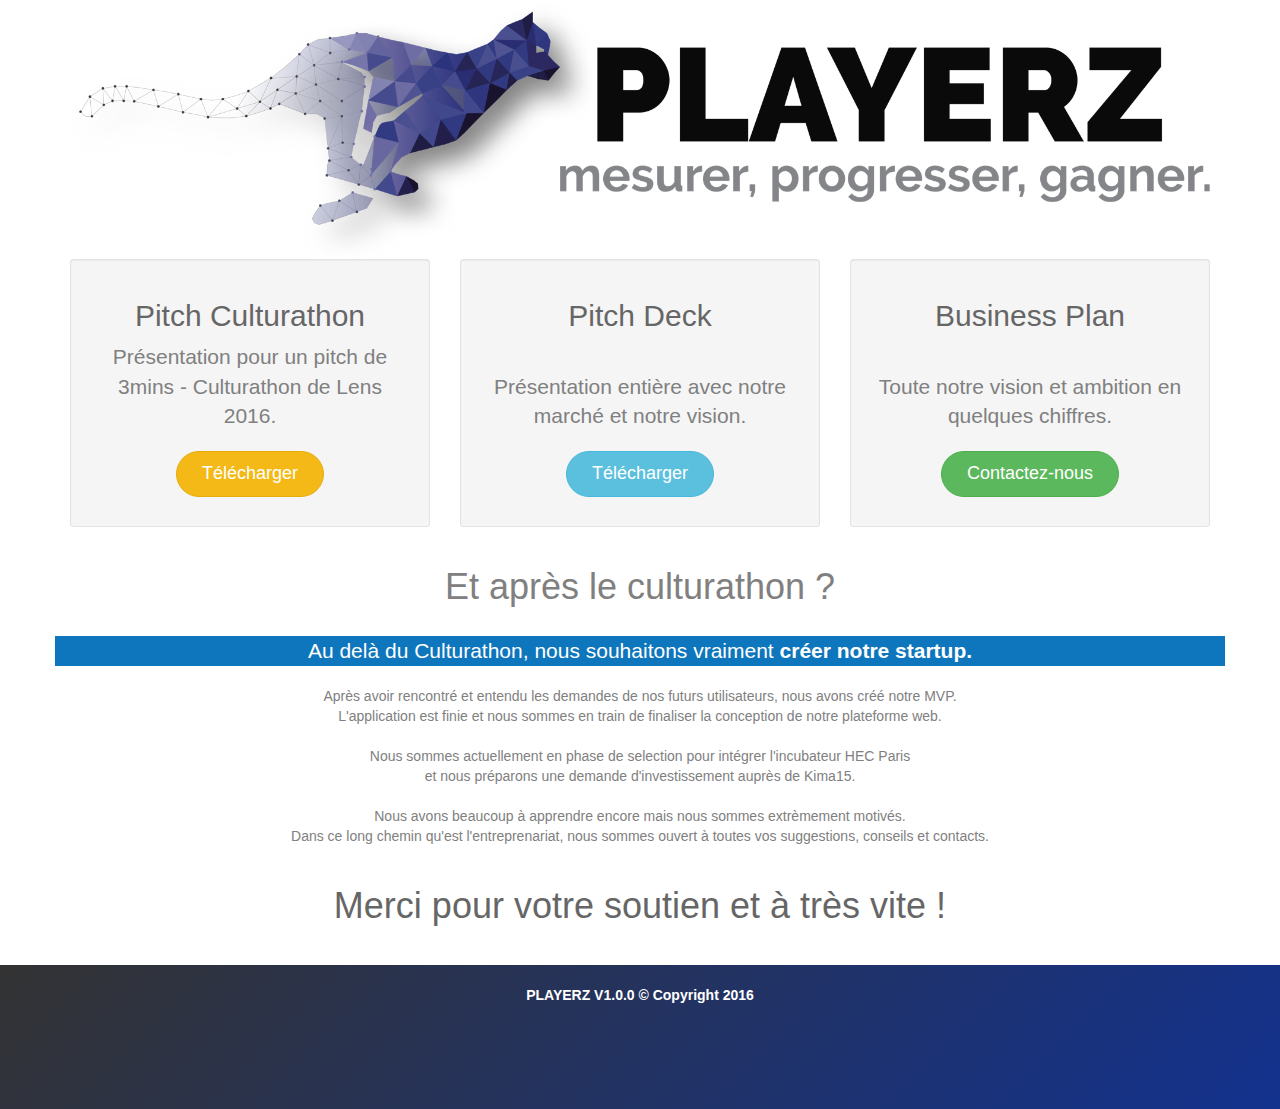
==== commit beaa18e6: "made some change" ====
--- a/culturathon/index.html
+++ b/culturathon/index.html
@@ -1,155 +1,155 @@
-<!DOCTYPE html>
-<html>
-<head>
-  <meta charset="UTF-8">
-
-  <title>Playerz - Culturathon 2016</title>
-
-  <meta name="viewport" content="width=device-width, initial-scale=1.0, maximum-scale=1.0, user-scalable=no">
-  <meta http-equiv="X-UA-Compatible" content="IE=edge,chrome=1" />
-
-  <link rel="shortcut icon" href="favicon.png">
-  <link rel="stylesheet" href="../css/bootstrap.css">
-  <link rel="stylesheet" href="../css/animate.css">
-  <link rel="stylesheet" href="../css/font-awesome.min.css">
-  <link rel="stylesheet" href="../css/slick.css">
-  <link rel="stylesheet" href="../js/rs-plugin/css/settings.css">
-  <link rel="stylesheet" href="../css/berry.css">
-
-  <script type="text/javascript" src="../js/modernizr.custom.32033.js"></script>
-
-</head>
-<body>
-  <div class="container grey center">
-    
-      <div class="row">
-        
-        <div class="col-sm-12">
-          
-          <img src="../img/Logo_Baseline_Shadow50 (1)@1x.png" class="img-responsive" alt="Responsive image">	
-          
-        <div class="row grey">
-          
-          <div class="col-xs-12 col-md-4 grey">
-            
-            <div class="well">
-            
-              <h2>Pitch Culturathon</h2>
-              <p class="lead">
-                Présentation pour un pitch de 3mins - Culturathon de Lens 2016.
-              </p>
-              <p><a class="btn btn-lg btn-warning" href="../PDF/PitchCulturathon.pdf" target="_blank">Télécharger <span class="glyphicon glyphicon-ok"></span></a></p>
-            
-            </div>
-          
-          </div>
-
-          <div class="col-xs-12 col-md-4 grey">
-            
-            <div class="well">
-            
-              <h2>Pitch Deck</h2>
-              <p class="lead">
-                <img src="" alt=""><br>
-                Présentation entière avec notre marché et notre vision.
-              </p>
-              <p><a class="btn btn-lg btn-info" href="../PDF/PLAYERZ-DECK.pdf" target="_blank">Télécharger <span class="glyphicon glyphicon-ok"></span></a></p>
-            
-            </div>
-          
-          </div>
-
-          <div class="col-xs-12 col-md-4 grey">
-            
-            <div class="well">
-            
-              <h2>Business Plan</h2>
-              <p class="lead">
-                <br>
-                Toute notre vision et ambition en quelques chiffres.
-              </p>
-              <p><a class="btn btn-lg btn-success" href="mailto:contact@playerz.io" target="_blank">Contactez-nous <span class="glyphicon glyphicon-ok"></span></a></p>
-            
-            </div>
-          
-          </div>
-
-          <div class="row grey">
-            
-            <div class="col-sm-12 success">
-              
-              <h1 class="grey">Et après le culturathon ?</h1>
-              <br>
-              <p class="lead bg-primary">
-                Au delà du Culturathon, nous souhaitons vraiment <strong>créer notre startup.</strong>
-              </p>
-              <p>
-                Après avoir rencontré et entendu les demandes de nos futurs utilisateurs, nous avons créé notre MVP.
-                <br>
-                L'application est finie et nous sommes en train de finaliser la conception de notre plateforme web. <br>
-                <br>Nous sommes actuellement en phase de selection pour intégrer l'incubateur HEC Paris <br>
-                et nous préparons une demande d'investissement auprès de Kima15.
-                <br>
-                <br>
-                Nous avons beaucoup à apprendre encore mais nous sommes extrèmement motivés.
-                <br>
-                Dans ce long chemin qu'est l'entreprenariat, nous sommes ouvert à toutes vos suggestions, conseils et contacts.
-                <br>
-                <br>
-                <h1>Merci pour votre soutien et à très vite !</h1>
-              </p>
-              
-            </div>
-            
-          </div>
-          
-        </div>
-        
-      </div>
-      
-    </div>
-    
-  </div>
-  
-  <footer style="margin-top:30px;">
-    <div class="container white">
-      <p><strong>PLAYERZ  V1.0.0  &copy;  Copyright 2016</strong></p>
-      <div class="social">
-        <a href="https://twitter.com/playerz_io" class="scrollpoint sp-effect3"><i class="fa fa-twitter fa-lg"></i></a>
-        <a href="https://www.facebook.com/wwwplayerzio" class="scrollpoint sp-effect3"><i class="fa fa-facebook fa-lg"></i></a>
-      </div>
-    </div>
-  </footer>
-</body>
-<script type='text/javascript'>
-(function($) {
-  window.fnames = new Array();
-  window.ftypes = new Array();
-  fnames[2]='LNAME';ftypes[2]='text';
-  fnames[1]='FNAME';ftypes[1]='text';
-  fnames[3]='TYPE';ftypes[3]='dropdown';
-  fnames[4]='AUTRE';ftypes[4]='text';
-  fnames[0]='EMAIL';ftypes[0]='email';}
-  (jQuery));
-var $mcj = jQuery.noConflict(true);
-</script>
-
-<script src="../js/jquery-1.11.1.min.js"></script>
-<script src="../js/bootstrap.min.js"></script>
-<script src="../js/slick.min.js"></script>
-<script src="../js/placeholdem.min.js"></script>
-<script src="../js/rs-plugin/js/jquery.themepunch.plugins.min.js"></script>
-<script src="../js/rs-plugin/js/jquery.themepunch.revolution.min.js"></script>
-<script src="../js/waypoints.min.js"></script>
-<script src="../js/scripts.js"></script>
-<script>
-$(document).ready(function() {
-  appMaster.preLoader();
-});
-</script>
-
-<script src="//static.getclicky.com/js" type="text/javascript"></script>
-<script type="text/javascript">try{ clicky.init(100942150); }catch(e){}</script>
-<noscript><p><img alt="Clicky" width="1" height="1" src="//in.getclicky.com/100942150ns.gif" /></p></noscript>
-
-</html>
+<!DOCTYPE html>
+<html>
+<head>
+  <meta charset="UTF-8">
+
+  <title>Playerz - Culturathon 2016</title>
+
+  <meta name="viewport" content="width=device-width, initial-scale=1.0, maximum-scale=1.0, user-scalable=no">
+  <meta http-equiv="X-UA-Compatible" content="IE=edge,chrome=1" />
+
+  <link rel="shortcut icon" href="../favicon.png">
+  <link rel="stylesheet" href="../css/bootstrap.css">
+  <link rel="stylesheet" href="../css/animate.css">
+  <link rel="stylesheet" href="../css/font-awesome.min.css">
+  <link rel="stylesheet" href="../css/slick.css">
+  <link rel="stylesheet" href="../js/rs-plugin/css/settings.css">
+  <link rel="stylesheet" href="../css/berry.css">
+
+  <script type="text/javascript" src="../js/modernizr.custom.32033.js"></script>
+
+</head>
+<body>
+  <div class="container grey center">
+
+    <div class="row">
+
+      <div class="col-sm-12">
+
+        <img src="../assets/img/Logo_Baseline_Shadow50 (1)@1x.png" class="img-responsive" alt="Responsive image">
+
+        <div class="row grey">
+
+          <div class="col-xs-12 col-md-4 grey">
+
+            <div class="well">
+
+              <h2>Pitch Culturathon</h2>
+              <p class="lead">
+                Présentation pour un pitch de 3mins - Culturathon de Lens 2016.
+              </p>
+              <p><a class="btn btn-lg btn-warning" href="../assets/PDF/PitchCulturathon.pdf" target="_blank">Télécharger <span class="glyphicon glyphicon-ok"></span></a></p>
+
+            </div>
+
+          </div>
+
+          <div class="col-xs-12 col-md-4 grey">
+
+            <div class="well">
+
+              <h2>Pitch Deck</h2>
+              <p class="lead">
+                <img src="" alt=""><br>
+                Présentation entière avec notre marché et notre vision.
+              </p>
+              <p><a class="btn btn-lg btn-info" href="../assets/PDF/PLAYERZ-DECK.pdf" target="_blank">Télécharger <span class="glyphicon glyphicon-ok"></span></a></p>
+
+            </div>
+
+          </div>
+
+          <div class="col-xs-12 col-md-4 grey">
+
+            <div class="well">
+
+              <h2>Business Plan</h2>
+              <p class="lead">
+                <br>
+                Toute notre vision et ambition en quelques chiffres.
+              </p>
+              <p><a class="btn btn-lg btn-success" href="mailto:contact@playerz.io" target="_blank">Contactez-nous <span class="glyphicon glyphicon-ok"></span></a></p>
+
+            </div>
+
+          </div>
+
+          <div class="row grey">
+
+            <div class="col-sm-12 success">
+
+              <h1 class="grey">Et après le culturathon ?</h1>
+              <br>
+              <p class="lead bg-primary">
+                Au delà du Culturathon, nous souhaitons vraiment <strong>créer notre startup.</strong>
+              </p>
+              <p>
+                Après avoir rencontré et entendu les demandes de nos futurs utilisateurs, nous avons créé notre MVP.
+                <br>
+                L'application est finie et nous sommes en train de finaliser la conception de notre plateforme web. <br>
+                <br>Nous sommes actuellement en phase de selection pour intégrer l'incubateur HEC Paris <br>
+                et nous préparons une demande d'investissement auprès de Kima15.
+                <br>
+                <br>
+                Nous avons beaucoup à apprendre encore mais nous sommes extrèmement motivés.
+                <br>
+                Dans ce long chemin qu'est l'entreprenariat, nous sommes ouvert à toutes vos suggestions, conseils et contacts.
+                <br>
+                <br>
+                <h1>Merci pour votre soutien et à très vite !</h1>
+              </p>
+
+            </div>
+
+          </div>
+
+        </div>
+
+      </div>
+
+    </div>
+
+  </div>
+
+  <footer style="margin-top:30px;">
+    <div class="container white">
+      <p><strong>PLAYERZ  V1.0.0  &copy;  Copyright 2016</strong></p>
+      <div class="social">
+        <a href="https://twitter.com/playerz_io" class="scrollpoint sp-effect3"><i class="fa fa-twitter fa-lg"></i></a>
+        <a href="https://www.facebook.com/wwwplayerzio" class="scrollpoint sp-effect3"><i class="fa fa-facebook fa-lg"></i></a>
+      </div>
+    </div>
+  </footer>
+</body>
+<script type='text/javascript'>
+(function($) {
+  window.fnames = new Array();
+  window.ftypes = new Array();
+  fnames[2]='LNAME';ftypes[2]='text';
+  fnames[1]='FNAME';ftypes[1]='text';
+  fnames[3]='TYPE';ftypes[3]='dropdown';
+  fnames[4]='AUTRE';ftypes[4]='text';
+  fnames[0]='EMAIL';ftypes[0]='email';}
+  (jQuery));
+var $mcj = jQuery.noConflict(true);
+</script>
+
+<script src="../js/jquery-1.11.1.min.js"></script>
+<script src="../js/bootstrap.min.js"></script>
+<script src="../js/slick.min.js"></script>
+<script src="../js/placeholdem.min.js"></script>
+<script src="../js/rs-plugin/js/jquery.themepunch.plugins.min.js"></script>
+<script src="../js/rs-plugin/js/jquery.themepunch.revolution.min.js"></script>
+<script src="../js/waypoints.min.js"></script>
+<script src="../js/scripts.js"></script>
+<script>
+$(document).ready(function() {
+  appMaster.preLoader();
+});
+</script>
+
+<script src="//static.getclicky.com/js" type="text/javascript"></script>
+<script type="text/javascript">try{ clicky.init(100942150); }catch(e){}</script>
+<noscript><p><img alt="Clicky" width="1" height="1" src="//in.getclicky.com/100942150ns.gif" /></p></noscript>
+
+</html>
--- a/css/berry.css
+++ b/css/berry.css
@@ -1,1156 +1,1146 @@
-@import url(http://fonts.googleapis.com/css?family=Lato:300,400,700,900);
-
-/*css du culturathon*/
-.jumbotron .btn {
-  font-size: 21px;
-  padding: 14px 24px;
-}
-
-.center {
-  text-align: center;
-}
-.grid {
-  margin: 10px;
-  width: 31%;
-}
-#titre {
-  margin-top: 30px;
-}
-
-.grey {
-  color: grey;
-}
-.white {
-  color: #ffffff;
-}
-
-/*end du culturathon*/
-
-.fullscreen-bg {
-  /*position: fixed;*/
-  top: 0;
-  right: 0;
-  bottom: 0;
-  left: 0;
-  overflow: hidden;
-  z-index: -100;
-}
-
-.fullscreen-bg__video {
-  position: absolute;
-  top: 50%;
-  left: 50%;
-  width: auto;
-  height: auto;
-  min-width: 100%;
-  min-height: 100%;
-  -webkit-transform: translate(-50%, -50%);
-  -moz-transform: translate(-50%, -50%);
-  -ms-transform: translate(-50%, -50%);
-  transform: translate(-50%, -50%);
-}
-
-/* @media (max-width: 767px) {
-  .fullscreen-bg {
-    background: url("http://il9.picdn.net/shutterstock/videos/5949566/thumb/8.jpg")no-repeat;
-    background-size: cover;
-  }
-
-  .fullscreen-bg__video {
-    display: none;
-  }
-  } */
-
-
-
-  .video-container {
-    position: relative;
-    padding-bottom: 56.25%;
-    padding-top: 30px;
-    height: 0;
-    overflow: hidden;
-  }
-  .video-container iframe,
-  .video-container object,
-  .video-container embed {
-    position: absolute;
-    top: 0;
-    left: 0;
-    width: 100%;
-    height: 100%;
-  }
-
-
-
-
-  body {
-    font-family: 'Raleway', Arial;
-    color: #fff;
-    -webkit-font-smoothing: antialiased;
-  }
-  a {
-    font-family: 'Raleway', Arial;
-    -webkit-font-smoothing: antialiased;
-  }
-  div.content {
-    overflow: hidden;
-  }
-
-  h1,
-  h2,
-  h3,
-  h4,
-  h5,
-  h6,
-  .h1,
-  .h2,
-  .h3,
-  .h4,
-  .h5,
-  .h6 {
-    color: #666666;
-  }
-  header .navbar-default {
-    background: none;
-    border: none;
-    padding-top: 40px;
-    padding-bottom: 20px;
-    -webkit-transition: all 0.25s ease-in-out;
-    -moz-transition: all 0.25s ease-in-out;
-    -ms-transition: all 0.25s ease-in-out;
-    -o-transition: all 0.25s ease-in-out;
-    transition: all 0.25s ease-in-out;
-  }
-/*header .navbar-default ul.navbar-nav {
-  padding-top: 55px;
-  }*/
-  header .navbar-default ul.navbar-nav li a {
-    text-transform: capitalize;
-    font-weight: 400;
-    font-size: 16px;
-    padding: 7px 20px;
-    -webkit-transition: all 0.25s ease-in-out;
-    -moz-transition: all 0.25s ease-in-out;
-    -ms-transition: all 0.25s ease-in-out;
-    -o-transition: all 0.25s ease-in-out;
-    transition: all 0.25s ease-in-out;
-  }
-  header .navbar-default ul.navbar-nav li a:after {
-    content: '';
-    width: 32px;
-    background: none;
-    height: 4px;
-    position: absolute;
-    bottom: 2px;
-    z-index: 99999;
-    left: 20px;
-    -webkit-border-radius: 5em;
-    -moz-border-radius: 5em;
-    -ms-border-radius: 5em;
-    -o-border-radius: 5em;
-    border-radius: 5em;
-    color: #ffffff;
-    -webkit-transition: all 0.25s ease-in-out;
-    -moz-transition: all 0.25s ease-in-out;
-    -ms-transition: all 0.25s ease-in-out;
-    -o-transition: all 0.25s ease-in-out;
-    transition: all 0.25s ease-in-out;
-  }
-  header .navbar-default ul.navbar-nav li a:hover {
-    -webkit-transition: all 0.25s ease-in-out;
-    -moz-transition: all 0.25s ease-in-out;
-    -ms-transition: all 0.25s ease-in-out;
-    -o-transition: all 0.25s ease-in-out;
-    transition: all 0.25s ease-in-out;
-  }
-  header .navbar-default ul.navbar-nav li a:hover:after {
-    background: #ffffff;
-  }
-  header .navbar-default ul.navbar-nav li a.getApp {
-    -webkit-border-radius: 5em;
-    -moz-border-radius: 5em;
-    -ms-border-radius: 5em;
-    -o-border-radius: 5em;
-    border-radius: 5em;
-    -webkit-transition: all 0.25s ease-in-out;
-    -moz-transition: all 0.25s ease-in-out;
-    -ms-transition: all 0.25s ease-in-out;
-    -o-transition: all 0.25s ease-in-out;
-    transition: all 0.25s ease-in-out;
-  }
-  header .navbar-default ul.navbar-nav li a.getApp:after {
-    display: none;
-  }
-  header .navbar-default .navbar-brand {
-    height: auto;
-    padding: 0;
-  }
-  header .navbar-default.scrolled {
-    background: rgba(255, 255, 255, 0.8);
-    -webkit-box-shadow: 0px 1px 3px rgba(0, 0, 0, 0.3);
-    -moz-box-shadow: 0px 1px 3px rgba(0, 0, 0, 0.3);
-    box-shadow: 0px 1px 3px rgba(0, 0, 0, 0.3);
-    padding: 0;
-    -webkit-transition: all 0.25s ease-in-out;
-    -moz-transition: all 0.25s ease-in-out;
-    -ms-transition: all 0.25s ease-in-out;
-    -o-transition: all 0.25s ease-in-out;
-    transition: all 0.25s ease-in-out;
-  }
-  header .navbar-default.scrolled .navbar-brand {
-    padding: 15px 20px;
-  }
-  header .navbar-default.scrolled .navbar-brand img {
-    width: auto;
-    max-height: 33px;
-  }
-  header .navbar-default.scrolled ul.navbar-nav {
-    padding-top: 15px;
-  }
-  .scrollpoint {
-    opacity: 0;
-  }
-  .scrollpoint.active {
-    opacity: 1 \0;
-  }
-  .hanging-phone {
-    position: absolute;
-    right: 0;
-    z-index: 0;
-    bottom: -70px;
-  }
-  .section-heading {
-    margin: 60px 0 80px;
-    text-align: center;
-  }
-  .section-heading h1 {
-    display: inline-block;
-    font-size: 55px;
-    font-weight: bold;
-    margin-bottom: 0;
-  }
-  .section-heading p {
-    font-size: 25px;
-    color: #999999;
-    font-weight: 300;
-  }
-  .section-heading .divider:after {
-    content: "";
-    position: relative;
-    height: 4px;
-    width: 60px;
-    display: block;
-    text-align: center;
-    margin: 13px auto;
-    -webkit-border-radius: 5em;
-    -moz-border-radius: 5em;
-    -ms-border-radius: 5em;
-    -o-border-radius: 5em;
-    border-radius: 5em;
-  }
-  .section-heading.inverse h1,
-  .section-heading.inverse p {
-    color: #ffffff;
-  }
-  .section-heading.inverse .divider:after {
-    background: #ffffff;
-  }
-  section#features {
-    position: relative;
-  }
-  section#features .about-item {
-    text-align: center;
-    font-size: 17px;
-    line-height: 25px;
-    color: #999999;
-  }
-  section#features .about-item i.fa {
-    -webkit-border-radius: 50%;
-    -moz-border-radius: 50%;
-    -ms-border-radius: 50%;
-    -o-border-radius: 50%;
-    border-radius: 50%;
-    padding: 35px;
-    -webkit-transition: all 0.25s ease-in-out;
-    -moz-transition: all 0.25s ease-in-out;
-    -ms-transition: all 0.25s ease-in-out;
-    -o-transition: all 0.25s ease-in-out;
-    transition: all 0.25s ease-in-out;
-    width: 104px;
-  }
-  section#features .media > .pull-right {
-    margin-left: 20px;
-  }
-  section#features .media i.fa {
-    -webkit-border-radius: 50%;
-    -moz-border-radius: 50%;
-    -ms-border-radius: 50%;
-    -o-border-radius: 50%;
-    border-radius: 50%;
-    padding: 20px;
-    -webkit-transition: all 0.25s ease-in-out;
-    -moz-transition: all 0.25s ease-in-out;
-    -ms-transition: all 0.25s ease-in-out;
-    -o-transition: all 0.25s ease-in-out;
-    transition: all 0.25s ease-in-out;
-    width: 2.6em;
-    text-align: center;
-  }
-  section#features .media .media-heading {
-    padding-top: 10px;
-    font-weight: 300;
-  }
-  section#features .media .media-body {
-    color: #999999;
-  }
-  section#features .media.media-left .media-body {
-    text-align: right;
-  }
-  section#features .media.feature {
-    margin-top: 25px;
-  }
-  section#features .media.feature:first-child {
-    margin-top: 0;
-  }
-  section#features img {
-    margin: 0 auto 20px;
-  }
-  section#reviews {
-    -webkit-background-size: cover;
-    -moz-background-size: cover;
-    -o-background-size: cover;
-    background-size: cover;
-  }
-  section#reviews .review-filtering {
-    margin: 20px 0 100px 0;
-  }
-  section#reviews .review-filtering .review .review-person {
-    width: 100%;
-  }
-  section#reviews .review-filtering .review .review-person img {
-    width: 110px;
-    -webkit-border-radius: 50%;
-    -moz-border-radius: 50%;
-    -ms-border-radius: 50%;
-    -o-border-radius: 50%;
-    border-radius: 50%;
-    margin: 10px auto;
-  }
-  section#reviews .review-filtering .review .review-comment {
-    width:100%;
-    -webkit-border-radius: 10px;
-    -moz-border-radius: 10px;
-    -ms-border-radius: 10px;
-    -o-border-radius: 10px;
-    border-radius: 10px;
-    padding: 5px 40px 20px;
-    position: relative;
-  }
-  section#reviews .review-filtering .review .review-comment h3 {
-    margin-bottom: 15px;
-  }
-  section#reviews .review-filtering .review .review-comment p {
-    font-size: 16px;
-    color: #999999;
-  }
-  section#reviews .review-filtering .review .review-comment p span {
-    margin-left: 10px;
-  }
-  section#reviews .review-filtering .review .review-comment:after {
-    right: 100%;
-    top: 50%;
-    border: solid transparent;
-    content: " ";
-    height: 0;
-    width: 0;
-    position: absolute;
-    pointer-events: none;
-    border-color: rgba(255, 255, 255, 0);
-    border-width: 15px;
-    margin-top: -10px;
-  }
-  section#reviews .review-filtering .review .review-person,
-  section#reviews .review-filtering .review .review-comment {
-    float: left;
-  }
-  section#reviews .review-filtering .slick-dots {
-    bottom: -80px;
-  }
-  section#reviews .review-filtering .slick-dots li button {
-    -webkit-border-radius: 50%;
-    -moz-border-radius: 50%;
-    -ms-border-radius: 50%;
-    -o-border-radius: 50%;
-    border-radius: 50%;
-  }
-  section#reviews .review-filtering .slick-dots li button:before {
-    display: none;
-  }
-  section#screens .slider {
-    margin: 50px 0;
-  }
-  section#screens .slider div img {
-    -webkit-border-radius: 20px;
-    -moz-border-radius: 20px;
-    -ms-border-radius: 20px;
-    -o-border-radius: 20px;
-    border-radius: 20px;
-    padding: 10px;
-    display: inline;
-  }
-  section#screens .slider div h4 {
-    text-align: center;
-    margin-top: 40px;
-    font-size: 16px;
-  }
-  section#screens .slider .slick-dots li button {
-    -webkit-border-radius: 5em;
-    -moz-border-radius: 5em;
-    -ms-border-radius: 5em;
-    -o-border-radius: 5em;
-    border-radius: 5em;
-  }
-  section#screens .slick-prev,
-  section#screens .slick-next {
-    width: 50px;
-    height: 50px;
-    top: 44%;
-  }
-  section#screens .slick-slide {
-    text-align: center;
-  }
-  section#screens .slick-prev:before {
-    content: "\f104";
-  }
-  section#screens .slick-next:before {
-    content: "\f105";
-  }
-  section#screens .slick-prev:before,
-  section#screens .slick-next:before {
-    font-size: 34px;
-    -webkit-border-radius: 5em;
-    -moz-border-radius: 5em;
-    -ms-border-radius: 5em;
-    -o-border-radius: 5em;
-    border-radius: 5em;
-    line-height: 45px;
-    color: #CCC;
-    border: 2px solid #CCC;
-    width: 50px;
-    display: inline-block;
-    height: 50px;
-    text-align: center;
-  }
-  section#screens .filter {
-    text-align: center;
-  }
-  section#screens .filter a {
-    display: inline-block;
-    padding: 7px 20px;
-    text-decoration: none;
-    -webkit-border-radius: 5em;
-    -moz-border-radius: 5em;
-    -ms-border-radius: 5em;
-    -o-border-radius: 5em;
-    border-radius: 5em;
-    margin: 10px 5px;
-    text-transform: uppercase;
-    -webkit-transition: all 0.25s ease-in-out;
-    -moz-transition: all 0.25s ease-in-out;
-    -ms-transition: all 0.25s ease-in-out;
-    -o-transition: all 0.25s ease-in-out;
-    transition: all 0.25s ease-in-out;
-  }
-  /* demo video Section */
-  section#demo .video-container {
-    padding: 20px;
-    border: 1px solid #b3b3b3;
-    min-height: 450px;
-    overflow: hidden;
-  }
-  section#demo iframe {
-    width: 100%;
-    height: 100%;
-    border: none;
-  }
-  /* Get app Section */
-  section#getApp {
-    -webkit-background-size: cover;
-    -moz-background-size: cover;
-    -o-background-size: cover;
-    background-size: cover;
-    padding: 70px 0;
-  }
-  section#getApp .platforms {
-    margin: 5px auto 120px auto;
-    text-align: center;
-  }
-  section#getApp .platforms .btn {
-    margin-right: 10px;
-    margin-bottom: 20px;
-  }
-  /* support section */
-  section#support {
-    padding: 0 0 150px 0;
-  }
-  section#support .media {
-    margin-bottom: 10px;
-  }
-  section#support .media i.fa {
-    -webkit-border-radius: 50%;
-    -moz-border-radius: 50%;
-    -ms-border-radius: 50%;
-    -o-border-radius: 50%;
-    border-radius: 50%;
-    padding: 10px;
-    -webkit-transition: all 0.25s ease-in-out;
-    -moz-transition: all 0.25s ease-in-out;
-    -ms-transition: all 0.25s ease-in-out;
-    -o-transition: all 0.25s ease-in-out;
-    transition: all 0.25s ease-in-out;
-    width: 1.9em;
-    text-align: center;
-  }
-  section#support .media .media-heading {
-    padding-top: 15px;
-    font-weight: 300;
-  }
-  section#support .media .media-heading a {
-    font-weight: 400;
-  }
-  /* footer section */
-  footer {
-    padding: 20px 0;
-    text-align: center;
-  }
-  footer a > img {
-    width: 100px;
-  }
-  footer .social {
-    display: block;
-    margin-top: 30px;
-  }
-  footer .social a {
-    margin: 0 8px;
-    padding: 15px;
-    -webkit-border-radius: 50%;
-    -moz-border-radius: 50%;
-    -ms-border-radius: 50%;
-    -o-border-radius: 50%;
-    border-radius: 50%;
-    display: inline-block;
-    -webkit-transition: all 0.25s ease-in-out;
-    -moz-transition: all 0.25s ease-in-out;
-    -ms-transition: all 0.25s ease-in-out;
-    -o-transition: all 0.25s ease-in-out;
-    transition: all 0.25s ease-in-out;
-  }
-  footer .social a i {
-    width: 1em;
-  }
-  footer .rights {
-    margin-top: 30px;
-  }
-  footer .rights a {
-    text-decoration: underline;
-    -webkit-transition: all 0.25s ease-in-out;
-    -moz-transition: all 0.25s ease-in-out;
-    -ms-transition: all 0.25s ease-in-out;
-    -o-transition: all 0.25s ease-in-out;
-    transition: all 0.25s ease-in-out;
-    font-weight: bold;
-  }
-  footer .rights a:hover {
-    text-decoration: none;
-  }
-  section {
-    position: relative;
-    padding-bottom: 90px;
-  }
-  /* Common style for pseudo-elements */
-  section::before,
-  section::after {
-    position: absolute;
-    content: '';
-    pointer-events: none;
-    overflow: hidden;
-  }
-  .carousel-fade .carousel-inner .item {
-    opacity: 0;
-    transition-property: opacity;
-  }
-  .carousel-fade .carousel-inner .active {
-    opacity: 1;
-  }
-  .carousel-fade .carousel-inner .active.left,
-  .carousel-fade .carousel-inner .active.right {
-    left: 0;
-    opacity: 0;
-    z-index: 1;
-  }
-  .carousel-fade .carousel-inner .next.left,
-  .carousel-fade .carousel-inner .prev.right {
-    opacity: 1;
-  }
-  .carousel-fade .carousel-control {
-    z-index: 2;
-  }
-  .tp-caption {
-    font-family: 'Raleway', Arial !important;
-    -webkit-font-smoothing: antialiased;
-  }
-  .tp-caption.large_white_bold {
-    color: #ffffff;
-    font-size: 65px;
-    font-weight: bold;
-  }
-  .tp-caption.large_white_light {
-    color: #ffffff;
-    font-size: 65px;
-    font-weight: 400;
-    font-weight: 300;
-  }
-  .btn {
-    -webkit-border-radius: 3em;
-    -moz-border-radius: 3em;
-    -ms-border-radius: 3em;
-    -o-border-radius: 3em;
-    border-radius: 3em;
-    -webkit-box-shadow: none;
-    -moz-box-shadow: none;
-    box-shadow: none;
-    padding: 5px 25px;
-  }
-  .btn.btn-primary {
-    border: 2px solid #ffffff;
-    background: none;
-    color: #ffffff;
-  }
-  .btn.btn-primary:hover {
-    color: #ffffff;
-  }
-  .btn.btn-default {
-    border: none;
-    background: #ffffff;
-    /* Old browsers */
-    background: -moz-linear-gradient(180deg, #ffffff 0%, #cccccc 100%);
-    /* FF3.6+ */
-    background: -webkit-gradient(linear, left top, right bottom, color-stop(0%, #ffffff), color-stop(100%, #cccccc));
-    /* Chrome,Safari4+ */
-    background: -webkit-linear-gradient(180deg, #ffffff 0%, #cccccc 100%);
-    /* Chrome10+,Safari5.1+ */
-    background: -o-linear-gradient(180deg, #ffffff 0%, #cccccc 100%);
-    /* Opera 11.10+ */
-    background: -ms-linear-gradient(180deg, #ffffff 0%, #cccccc 100%);
-    /* IE10+ */
-    background: linear-gradient(180deg, #ffffff 0%, #cccccc 100%);
-    /* W3C */
-    filter: progid:DXImageTransform.Microsoft.gradient(startColorstr=#ffffff, endColorstr=#cccccc, GradientType=1);
-    /* IE6-9 fallback on horizontal gradient */
-  }
-  .btn.btn-lg {
-    padding: 10px 25px;
-  }
-  .btn:hover {
-    -webkit-transition: all 0.25s ease-in-out;
-    -moz-transition: all 0.25s ease-in-out;
-    -ms-transition: all 0.25s ease-in-out;
-    -o-transition: all 0.25s ease-in-out;
-    transition: all 0.25s ease-in-out;
-  }
-  form .form-control {
-    -webkit-box-shadow: none;
-    -moz-box-shadow: none;
-    box-shadow: none;
-    -webkit-border-radius: 5em;
-    -moz-border-radius: 5em;
-    -ms-border-radius: 5em;
-    -o-border-radius: 5em;
-    border-radius: 5em;
-    height: 50px;
-    line-height: 50px;
-    padding: 15px;
-    color: #666666;
-    border: 2px solid #cccccc;
-    font-weight: 300;
-  }
-  form textarea.form-control {
-    -webkit-border-radius: 20px;
-    -moz-border-radius: 20px;
-    -ms-border-radius: 20px;
-    -o-border-radius: 20px;
-    border-radius: 20px;
-    height: auto;
-    line-height: normal;
-  }
-  @media screen and (max-width: 640px) {
-    .logo {
-      width: 100px;
-      height: auto;
-    }
-    .slick-next {
-      right: 0;
-    }
-    .slick-prev {
-      left: 0;
-    }
-    .contact-details {
-      margin-top: 20px;
-    }
-    header .navbar-default {
-      padding: 20px;
-    }
-    header .navbar-default .navbar-toggle {
-      margin-top: 0px;
-      margin-right: 0px;
-      background: none;
-      border: 2px solid #ffffff;
-      color: #ffffff;
-      -webkit-border-radius: 5em;
-      -moz-border-radius: 5em;
-      -ms-border-radius: 5em;
-      -o-border-radius: 5em;
-      border-radius: 5em;
-    }
-    header .navbar-default .navbar-toggle:hover,
-    header .navbar-default .navbar-toggle:focus {
-      background: none;
-    }
-    header .navbar-default ul.navbar-nav {
-      padding-top: 0;
-      margin: 0;
-    }
-    header .navbar-default ul.navbar-nav li a {
-      padding: 10px;
-      text-align: center;
-    }
-    header .navbar-default ul.navbar-nav li a.getApp {
-      background: none !important;
-      -webkit-border-radius: 0em;
-      -moz-border-radius: 0em;
-      -ms-border-radius: 0em;
-      -o-border-radius: 0em;
-      border-radius: 0em;
-    }
-    header .navbar-default .navbar-collapse {
-      border-color: transparent;
-    }
-    header .navbar-default.scrolled .navbar-collapse {
-      border-color: transparent;
-    }
-    header .navbar-default.scrolled ul.navbar-nav {
-      padding-top: 0;
-      margin: 0;
-    }
-    header .navbar-default.scrolled .navbar-toggle {
-      margin-top: 11px;
-      margin-right: 20px;
-      background: none;
-      border: 2px solid #ffffff;
-      color: #ffffff;
-      -webkit-border-radius: 5em;
-      -moz-border-radius: 5em;
-      -ms-border-radius: 5em;
-      -o-border-radius: 5em;
-      border-radius: 5em;
-    }
-  }
-
-  header {
-    background: url("http://il9.picdn.net/shutterstock/videos/5949566/thumb/8.jpg") no-repeat;
-    /* cover:no-repeat; */
-    center: center;
-    background-size: cover;
-  }
-
-  header .navbar-default ul.navbar-nav li a {
-    color: #ffffff;
-    background: none;
-  }
-  header .navbar-default ul.navbar-nav li a.getApp {
-    color: #13328e;
-    background: #ffffff;
-    /* Old browsers */
-    background: -moz-linear-gradient(180deg, #ffffff 0%, #e0e0e0 100%);
-    /* FF3.6+ */
-    background: -webkit-gradient(linear, left top, right bottom, color-stop(0%, #ffffff), color-stop(100%, #e0e0e0));
-    /* Chrome,Safari4+ */
-    background: -webkit-linear-gradient(180deg, #ffffff 0%, #e0e0e0 100%);
-    /* Chrome10+,Safari5.1+ */
-    background: -o-linear-gradient(180deg, #ffffff 0%, #e0e0e0 100%);
-    /* Opera 11.10+ */
-    background: -ms-linear-gradient(180deg, #ffffff 0%, #e0e0e0 100%);
-    /* IE10+ */
-    background: linear-gradient(180deg, #ffffff 0%, #e0e0e0 100%);
-    /* W3C */
-    filter: progid:DXImageTransform.Microsoft.gradient(startColorstr=#ffffff, endColorstr=#e0e0e0, GradientType=1);
-    /* IE6-9 fallback on horizontal gradient */
-  }
-  header .navbar-default ul.navbar-nav li a.getApp:hover {
-    color:  #13328e;
-    background: #ffffff;
-    /* Old browsers */
-    background: -moz-linear-gradient(180deg, #ffffff 0%, #cccccc 100%);
-    /* FF3.6+ */
-    background: -webkit-gradient(linear, left top, right bottom, color-stop(0%, #ffffff), color-stop(100%, #cccccc));
-    /* Chrome,Safari4+ */
-    background: -webkit-linear-gradient(180deg, #ffffff 0%, #cccccc 100%);
-    /* Chrome10+,Safari5.1+ */
-    background: -o-linear-gradient(180deg, #ffffff 0%, #cccccc 100%);
-    /* Opera 11.10+ */
-    background: -ms-linear-gradient(180deg, #ffffff 0%, #cccccc 100%);
-    /* IE10+ */
-    background: linear-gradient(180deg, #ffffff 0%, #cccccc 100%);
-    /* W3C */
-    filter: progid:DXImageTransform.Microsoft.gradient(startColorstr=#ffffff, endColorstr=#cccccc, GradientType=1);
-    /* IE6-9 fallback on horizontal gradient */
-    -webkit-transition: all 0.25s ease-in-out;
-    -moz-transition: all 0.25s ease-in-out;
-    -ms-transition: all 0.25s ease-in-out;
-    -o-transition: all 0.25s ease-in-out;
-    transition: all 0.25s ease-in-out;
-  }
-  header .navbar-default ul.navbar-nav li a:hover {
-    color: #ffffff;
-    -webkit-transition: all 0.25s ease-in-out;
-    -moz-transition: all 0.25s ease-in-out;
-    -ms-transition: all 0.25s ease-in-out;
-    -o-transition: all 0.25s ease-in-out;
-    transition: all 0.25s ease-in-out;
-  }
-  header .navbar-default.scrolled {
-    border-bottom: 3px solid #13328e;
-  }
-  header .navbar-default.scrolled ul.navbar-nav li a {
-    color: #13328e;
-  }
-  header .navbar-default.scrolled ul.navbar-nav li a:hover {
-    color: #13328e
-  }
-  header .navbar-default.scrolled ul.navbar-nav li a:hover:after {
-    background: #13328e;
-  }
-/*header .navbar-default.scrolled .navbar-brand {
-  background: #13328e;
-  }*/
-  section .section-heading .divider:after {
-    background: #13328e;
-  }
-  section#features .about-item i.fa {
-    border: 2px solid #13328e;
-    color:  #13328e;
-  }
-  section#features .about-item:hover i.fa {
-    color: #ffffff;
-    background:  #13328e;
-  }
-  section#features .about-item:hover h3 {
-    color: #13328e6;
-  }
-  section#features {
-    background: #f6f6f6;
-  }
-  section#features header h1:after {
-    background: #13328e;
-  }
-  section#features .media i.fa {
-    border: 2px #13328e;
-    color: #13328e;
-  }
-  section#features .media:hover i.fa {
-    color: #ffffff;
-    background:#13328e;
-  }
-  section#features .media:hover h3 {
-    color: #13328e;
-  }
-  section#features .media.active i.fa {
-    color: #ffffff;
-    background: #13328e;
-  }
-  section#features .media.active .media-heading {
-    color: #13328e;
-  }
-  section#reviews .review-filtering .review .review-person img {
-    border: 3px solid #ffffff;
-  }
-  section#reviews .review-filtering .review .review-comment {
-    background: #ffffff;
-  }
-  section#reviews .review-filtering .review .review-comment h3 {
-    color: #13328e;
-  }
-  section#reviews .review-filtering .review .review-comment p span i {
-    color: #13328e;
-  }
-  section#reviews .review-filtering .review .review-comment:after {
-    border-right-color: #ffffff;
-  }
-  section#reviews .review-filtering .slick-dots li button {
-    background: #ffffff;
-    border: 2px solid #ffffff;
-  }
-  section#reviews .review-filtering .slick-dots li.slick-active button {
-    background: #13328e;
-  }
-  section#screens header h1:after {
-    background: #13328e;
-  }
-  section#screens .slider div img {
-    border: 2px solppid #e5e5e5;
-  }
-  section#screens .slider div h4 {
-    color: #999999;
-  }
-  section#screens .slider .slick-dots li button {
-    background: #999999;
-  }
-  section#screens .slider .slick-dots li.slick-active button {
-    background: #13328e;
-  }
-  section#screens .filter a {
-    border: 2px solid #cccccc;
-    color: #13328e;
-  }
-  section#screens .filter a:hover {
-    color: #ffffff;
-    background: #13328e;
-    border-color: #13328e;
-  }
-  section#screens .filter a.active {
-    color: #ffffff;
-    background: #13328e;
-    border-color: #13328e;
-  }
-  /* demo video Section */
-  section#demo {
-    background: #f6f6f6;
-  }
-  section#demo header h1:after {
-    background: #13328e;
-  }
-  /* Get app Section */
-  section#getApp {
-    background: url("../img/berry/pelouse.jpg");
-  }
-  section#getApp header {
-    color: #ffffff;
-  }
-  section#getApp header h1:after {
-    background: #ffffff;
-  }
-  section#getApp .platforms .media {
-    border: 2px solid #ffffff;
-    color: #ffffff;
-  }
-  section#getApp .platforms .media a i {
-    color: #ffffff;
-  }
-  section#getApp .platforms .media a div.media-body {
-    color: #ffffff;
-  }
-  section#getApp .platforms .media:hover {
-    background: #ffffff;
-  }
-  section#getApp .platforms .media:hover a i,
-  section#getApp .platforms .media:hover a div.media-body {
-    color: #13328e;
-  }
-  /* support section */
-  section#support header h1:after {
-   background: #a0d46;
- }
- section#support .media i.fa {
-  border: 2px solid  #13328e;
-  color:   #13328e;
-}
-section#support .media a {
-  color:  #13328e;
-}
-section#support .media:hover i.fa {
-  color: #ffffff;
-  background:  #13328e;
-}
-section#support .media:hover h3 {
-  color:  #13328e;
-}
-/* footer section */
-footer {
-  background: #13328e;
-  /* Old browsers */
-  background: -moz-linear-gradient(-45deg, #13328e 0%, #333333 100%);
-  /* FF3.6+ */
-  background: -webkit-gradient(linear, left top, right bottom, color-stop(0%, #13328e), color-stop(100%, #333333));
-  /* Chrome,Safari4+ */
-  background: -webkit-linear-gradient(-45deg, #13328e 0%, #333333 100%);
-  /* Chrome10+,Safari5.1+ */
-  background: -o-linear-gradient(-45deg, #13328e 0%, #333333 100%);
-  /* Opera 11.10+ */
-  background: -ms-linear-gradient(-45deg, #13328e 0%, #333333 100%);
-  /* IE10+ */
-  background: linear-gradient(-45deg, #13328e 0%, #333333 100%);
-  /* W3C */
-  filter: progid:DXImageTransform.Microsoft.gradient(startColorstr=#13328e, endColorstr=#333333, GradientType=1);
-  /* IE6-9 fallback on horizontal gradient */
-}
-footer .social a {
-  border: 2px solid #ffffff;
-}
-footer .social a i {
-  color: #ffffff;
-}
-footer .social a:hover {
-  background: #ffffff;
-}
-footer .social a:hover i {
-  color: #13328e;
-}
-footer .rights {
-  color: #ffffff;
-}
-footer .rights a {
-  color: #ffffff;
-  font-weight: 300;
-  text-decoration: none;
-}
-.navbar-toggle {
-  background-color: #CCC;
-  border: 1px solid rgba(0, 0, 0, 0);
-}
-.btn.btn-primary {
-  color: #13328e;
-  border-color: #13328e;
-}
-.btn.btn-primary:hover {
-  color: #ffffff;
-  background: #13328e;
-  border-color: #13328e;
-}
-.btn.btn-primary.inverse {
-  color: #ffffff;
-  border-color: #ffffff;
-}
-.btn.btn-primary.inverse:hover {
-  color: #ffffff;
-  background: #13328e;
-  border-color: #13328e;
-}
-.btn.btn-default {
-  background: #ffffff;
-  /* Old browsers */
-  background: -moz-linear-gradient(180deg, #ffffff 0%, #cccccc 100%);
-  /* FF3.6+ */
-  background: -webkit-gradient(linear, left top, right bottom, color-stop(0%, #ffffff), color-stop(100%, #cccccc));
-  /* Chrome,Safari4+ */
-  background: -webkit-linear-gradient(180deg, #ffffff 0%, #cccccc 100%);
-  /* Chrome10+,Safari5.1+ */
-  background: -o-linear-gradient(180deg, #ffffff 0%, #cccccc 100%);
-  /* Opera 11.10+ */
-  background: -ms-linear-gradient(180deg, #ffffff 0%, #cccccc 100%);
-  /* IE10+ */
-  background: linear-gradient(180deg, #ffffff 0%, #cccccc 100%);
-  /* W3C */
-  filter: progid:DXImageTransform.Microsoft.gradient(startColorstr=#ffffff, endColorstr=#cccccc, GradientType=1);
-  /* IE6-9 fallback on horizontal gradient */
-  color: #13328e;
-}
-.btn.btn-default:hover {
-  color: #13328e;
-}
-form .form-control:focus {
-  border-color: #13328e;
-  color: #999999;
-}
-@media screen and (max-width: 640px) {
-  header .navbar-default .navbar-toggle:hover,
-  header .navbar-default .navbar-toggle:focus {
-    background: none;
-  }
-  header .navbar-default ul.navbar-nav li a {
-    color: #ffffff;
-    border-bottom: 1px solid #ffffff;
-  }
-  header .navbar-default ul.navbar-nav li a.getApp {
-    color: #ffffff;
-  }
-  header .navbar-default ul.navbar-nav li a:after {
-    display: none;
-  }
-  header .navbar-default ul.navbar-nav li a:hover {
-    color: #13328e;
-  }
-  header .navbar-default .navbar-collapse {
-    background: #13328e;
-  }
-  header .navbar-default.scrolled {
-    background: #13328e;
-  }
-  header .navbar-default.scrolled ul.navbar-nav li a {
-    color: #ffffff;
-  }
-  header .navbar-default.scrolled ul.navbar-nav li a:hover {
-    color: #13328e;
-  }
-}
-
-.pre-loader {
-  background: url("http://il9.picdn.net/shutterstock/videos/5949566/thumb/8.jpg") no-repeat;
-  background-size: cover;
-  position: fixed;
-  width: 100%;
-  height: 100%;
-  z-index: 9999999;
-  display: block;
-}
-.pre-loader .load-con {
-  margin: 20% auto;
-  position: relative;
-  text-align: center;
-}
-.spinner {
-  margin: 50px auto 0;
-  width: 70px;
-  text-align: center;
-}
-.spinner > div {
-  width: 18px;
-  height: 18px;
-  background-color: #ffffff;
-  border-radius: 100%;
-  display: inline-block;
-  -webkit-animation: bouncedelay 1.4s infinite ease-in-out;
-  animation: bouncedelay 1.4s infinite ease-in-out;
-  Prevent first frame from flickering when animation starts
-  -webkit-animation-fill-mode: both;
-  animation-fill-mode: both;
-}
-.spinner .bounce1 {
-  -webkit-animation-delay: -0.32s;
-  animation-delay: -0.32s;
-}
-.spinner .bounce2 {
-  -webkit-animation-delay: -0.16s;
-  animation-delay: -0.16s;
-}
-@-webkit-keyframes bouncedelay {
-  0%,
-  80%,
-  100% {
-    -webkit-transform: scale(0);
-  }
-  40% {
-    -webkit-transform: scale(1);
-  }
-}
-@keyframes bouncedelay {
-  0%,
-  80%,
-  100% {
-    transform: scale(0);
-    -webkit-transform: scale(0);
-  }
-  40% {
-    transform: scale(1);
-    -webkit-transform: scale(1);
-  }
-}
+@import url(http://fonts.googleapis.com/css?family=Lato:300,400,700,900);
+
+/*css du culturathon*/
+.center {
+  text-align: center;
+}
+#titre {
+  margin-top: 30px;
+}
+.grey {
+  color: grey;
+}
+.white {
+  color: #ffffff;
+}
+
+/*end du culturathon*/
+
+.fullscreen-bg {
+  /*position: fixed;*/
+  top: 0;
+  right: 0;
+  bottom: 0;
+  left: 0;
+  overflow: hidden;
+  z-index: -100;
+}
+
+.fullscreen-bg__video {
+  position: absolute;
+  top: 50%;
+  left: 50%;
+  width: auto;
+  height: auto;
+  min-width: 100%;
+  min-height: 100%;
+  -webkit-transform: translate(-50%, -50%);
+  -moz-transform: translate(-50%, -50%);
+  -ms-transform: translate(-50%, -50%);
+  transform: translate(-50%, -50%);
+}
+
+/* @media (max-width: 767px) {
+  .fullscreen-bg {
+    background: url("http://il9.picdn.net/shutterstock/videos/5949566/thumb/8.jpg")no-repeat;
+    background-size: cover;
+  }
+
+  .fullscreen-bg__video {
+    display: none;
+  }
+  } */
+
+
+
+  .video-container {
+    position: relative;
+    padding-bottom: 56.25%;
+    padding-top: 30px;
+    height: 0;
+    overflow: hidden;
+  }
+  .video-container iframe,
+  .video-container object,
+  .video-container embed {
+    position: absolute;
+    top: 0;
+    left: 0;
+    width: 100%;
+    height: 100%;
+  }
+
+
+
+
+  body {
+    font-family: 'Raleway', Arial;
+    color: #fff;
+    -webkit-font-smoothing: antialiased;
+  }
+  a {
+    font-family: 'Raleway', Arial;
+    -webkit-font-smoothing: antialiased;
+  }
+  div.content {
+    overflow: hidden;
+  }
+
+  h1,
+  h2,
+  h3,
+  h4,
+  h5,
+  h6,
+  .h1,
+  .h2,
+  .h3,
+  .h4,
+  .h5,
+  .h6 {
+    color: #666666;
+  }
+  header .navbar-default {
+    background: none;
+    border: none;
+    padding-top: 40px;
+    padding-bottom: 20px;
+    -webkit-transition: all 0.25s ease-in-out;
+    -moz-transition: all 0.25s ease-in-out;
+    -ms-transition: all 0.25s ease-in-out;
+    -o-transition: all 0.25s ease-in-out;
+    transition: all 0.25s ease-in-out;
+  }
+/*header .navbar-default ul.navbar-nav {
+  padding-top: 55px;
+  }*/
+  header .navbar-default ul.navbar-nav li a {
+    text-transform: capitalize;
+    font-weight: 400;
+    font-size: 16px;
+    padding: 7px 20px;
+    -webkit-transition: all 0.25s ease-in-out;
+    -moz-transition: all 0.25s ease-in-out;
+    -ms-transition: all 0.25s ease-in-out;
+    -o-transition: all 0.25s ease-in-out;
+    transition: all 0.25s ease-in-out;
+  }
+  header .navbar-default ul.navbar-nav li a:after {
+    content: '';
+    width: 32px;
+    background: none;
+    height: 4px;
+    position: absolute;
+    bottom: 2px;
+    z-index: 99999;
+    left: 20px;
+    -webkit-border-radius: 5em;
+    -moz-border-radius: 5em;
+    -ms-border-radius: 5em;
+    -o-border-radius: 5em;
+    border-radius: 5em;
+    color: #ffffff;
+    -webkit-transition: all 0.25s ease-in-out;
+    -moz-transition: all 0.25s ease-in-out;
+    -ms-transition: all 0.25s ease-in-out;
+    -o-transition: all 0.25s ease-in-out;
+    transition: all 0.25s ease-in-out;
+  }
+  header .navbar-default ul.navbar-nav li a:hover {
+    -webkit-transition: all 0.25s ease-in-out;
+    -moz-transition: all 0.25s ease-in-out;
+    -ms-transition: all 0.25s ease-in-out;
+    -o-transition: all 0.25s ease-in-out;
+    transition: all 0.25s ease-in-out;
+  }
+  header .navbar-default ul.navbar-nav li a:hover:after {
+    background: #ffffff;
+  }
+  header .navbar-default ul.navbar-nav li a.getApp {
+    -webkit-border-radius: 5em;
+    -moz-border-radius: 5em;
+    -ms-border-radius: 5em;
+    -o-border-radius: 5em;
+    border-radius: 5em;
+    -webkit-transition: all 0.25s ease-in-out;
+    -moz-transition: all 0.25s ease-in-out;
+    -ms-transition: all 0.25s ease-in-out;
+    -o-transition: all 0.25s ease-in-out;
+    transition: all 0.25s ease-in-out;
+  }
+  header .navbar-default ul.navbar-nav li a.getApp:after {
+    display: none;
+  }
+  header .navbar-default .navbar-brand {
+    height: auto;
+    padding: 0;
+  }
+  header .navbar-default.scrolled {
+    background: rgba(255, 255, 255, 0.8);
+    -webkit-box-shadow: 0px 1px 3px rgba(0, 0, 0, 0.3);
+    -moz-box-shadow: 0px 1px 3px rgba(0, 0, 0, 0.3);
+    box-shadow: 0px 1px 3px rgba(0, 0, 0, 0.3);
+    padding: 0;
+    -webkit-transition: all 0.25s ease-in-out;
+    -moz-transition: all 0.25s ease-in-out;
+    -ms-transition: all 0.25s ease-in-out;
+    -o-transition: all 0.25s ease-in-out;
+    transition: all 0.25s ease-in-out;
+  }
+  header .navbar-default.scrolled .navbar-brand {
+    padding: 15px 20px;
+  }
+  header .navbar-default.scrolled .navbar-brand img {
+    width: auto;
+    max-height: 33px;
+  }
+  header .navbar-default.scrolled ul.navbar-nav {
+    padding-top: 15px;
+  }
+  .scrollpoint {
+    opacity: 0;
+  }
+  .scrollpoint.active {
+    opacity: 1 \0;
+  }
+  .hanging-phone {
+    position: absolute;
+    right: 0;
+    z-index: 0;
+    bottom: -70px;
+  }
+  .section-heading {
+    margin: 60px 0 80px;
+    text-align: center;
+  }
+  .section-heading h1 {
+    display: inline-block;
+    font-size: 55px;
+    font-weight: bold;
+    margin-bottom: 0;
+  }
+  .section-heading p {
+    font-size: 25px;
+    color: #999999;
+    font-weight: 300;
+  }
+  .section-heading .divider:after {
+    content: "";
+    position: relative;
+    height: 4px;
+    width: 60px;
+    display: block;
+    text-align: center;
+    margin: 13px auto;
+    -webkit-border-radius: 5em;
+    -moz-border-radius: 5em;
+    -ms-border-radius: 5em;
+    -o-border-radius: 5em;
+    border-radius: 5em;
+  }
+  .section-heading.inverse h1,
+  .section-heading.inverse p {
+    color: #ffffff;
+  }
+  .section-heading.inverse .divider:after {
+    background: #ffffff;
+  }
+  section#features {
+    position: relative;
+  }
+  section#features .about-item {
+    text-align: center;
+    font-size: 17px;
+    line-height: 25px;
+    color: #999999;
+  }
+  section#features .about-item i.fa {
+    -webkit-border-radius: 50%;
+    -moz-border-radius: 50%;
+    -ms-border-radius: 50%;
+    -o-border-radius: 50%;
+    border-radius: 50%;
+    padding: 35px;
+    -webkit-transition: all 0.25s ease-in-out;
+    -moz-transition: all 0.25s ease-in-out;
+    -ms-transition: all 0.25s ease-in-out;
+    -o-transition: all 0.25s ease-in-out;
+    transition: all 0.25s ease-in-out;
+    width: 104px;
+  }
+  section#features .media > .pull-right {
+    margin-left: 20px;
+  }
+  section#features .media i.fa {
+    -webkit-border-radius: 50%;
+    -moz-border-radius: 50%;
+    -ms-border-radius: 50%;
+    -o-border-radius: 50%;
+    border-radius: 50%;
+    padding: 20px;
+    -webkit-transition: all 0.25s ease-in-out;
+    -moz-transition: all 0.25s ease-in-out;
+    -ms-transition: all 0.25s ease-in-out;
+    -o-transition: all 0.25s ease-in-out;
+    transition: all 0.25s ease-in-out;
+    width: 2.6em;
+    text-align: center;
+  }
+  section#features .media .media-heading {
+    padding-top: 10px;
+    font-weight: 300;
+  }
+  section#features .media .media-body {
+    color: #999999;
+  }
+  section#features .media.media-left .media-body {
+    text-align: right;
+  }
+  section#features .media.feature {
+    margin-top: 25px;
+  }
+  section#features .media.feature:first-child {
+    margin-top: 0;
+  }
+  section#features img {
+    margin: 0 auto 20px;
+  }
+  section#reviews {
+    -webkit-background-size: cover;
+    -moz-background-size: cover;
+    -o-background-size: cover;
+    background-size: cover;
+  }
+  section#reviews .review-filtering {
+    margin: 20px 0 100px 0;
+  }
+  section#reviews .review-filtering .review .review-person {
+    width: 100%;
+  }
+  section#reviews .review-filtering .review .review-person img {
+    width: 110px;
+    -webkit-border-radius: 50%;
+    -moz-border-radius: 50%;
+    -ms-border-radius: 50%;
+    -o-border-radius: 50%;
+    border-radius: 50%;
+    margin: 10px auto;
+  }
+  section#reviews .review-filtering .review .review-comment {
+    width:100%;
+    -webkit-border-radius: 10px;
+    -moz-border-radius: 10px;
+    -ms-border-radius: 10px;
+    -o-border-radius: 10px;
+    border-radius: 10px;
+    padding: 5px 40px 20px;
+    position: relative;
+  }
+  section#reviews .review-filtering .review .review-comment h3 {
+    margin-bottom: 15px;
+  }
+  section#reviews .review-filtering .review .review-comment p {
+    font-size: 16px;
+    color: #999999;
+  }
+  section#reviews .review-filtering .review .review-comment p span {
+    margin-left: 10px;
+  }
+  section#reviews .review-filtering .review .review-comment:after {
+    right: 100%;
+    top: 50%;
+    border: solid transparent;
+    content: " ";
+    height: 0;
+    width: 0;
+    position: absolute;
+    pointer-events: none;
+    border-color: rgba(255, 255, 255, 0);
+    border-width: 15px;
+    margin-top: -10px;
+  }
+  section#reviews .review-filtering .review .review-person,
+  section#reviews .review-filtering .review .review-comment {
+    float: left;
+  }
+  section#reviews .review-filtering .slick-dots {
+    bottom: -80px;
+  }
+  section#reviews .review-filtering .slick-dots li button {
+    -webkit-border-radius: 50%;
+    -moz-border-radius: 50%;
+    -ms-border-radius: 50%;
+    -o-border-radius: 50%;
+    border-radius: 50%;
+  }
+  section#reviews .review-filtering .slick-dots li button:before {
+    display: none;
+  }
+  section#screens .slider {
+    margin: 50px 0;
+  }
+  section#screens .slider div img {
+    -webkit-border-radius: 20px;
+    -moz-border-radius: 20px;
+    -ms-border-radius: 20px;
+    -o-border-radius: 20px;
+    border-radius: 20px;
+    padding: 10px;
+    display: inline;
+  }
+  section#screens .slider div h4 {
+    text-align: center;
+    margin-top: 40px;
+    font-size: 16px;
+  }
+  section#screens .slider .slick-dots li button {
+    -webkit-border-radius: 5em;
+    -moz-border-radius: 5em;
+    -ms-border-radius: 5em;
+    -o-border-radius: 5em;
+    border-radius: 5em;
+  }
+  section#screens .slick-prev,
+  section#screens .slick-next {
+    width: 50px;
+    height: 50px;
+    top: 44%;
+  }
+  section#screens .slick-slide {
+    text-align: center;
+  }
+  section#screens .slick-prev:before {
+    content: "\f104";
+  }
+  section#screens .slick-next:before {
+    content: "\f105";
+  }
+  section#screens .slick-prev:before,
+  section#screens .slick-next:before {
+    font-size: 34px;
+    -webkit-border-radius: 5em;
+    -moz-border-radius: 5em;
+    -ms-border-radius: 5em;
+    -o-border-radius: 5em;
+    border-radius: 5em;
+    line-height: 45px;
+    color: #CCC;
+    border: 2px solid #CCC;
+    width: 50px;
+    display: inline-block;
+    height: 50px;
+    text-align: center;
+  }
+  section#screens .filter {
+    text-align: center;
+  }
+  section#screens .filter a {
+    display: inline-block;
+    padding: 7px 20px;
+    text-decoration: none;
+    -webkit-border-radius: 5em;
+    -moz-border-radius: 5em;
+    -ms-border-radius: 5em;
+    -o-border-radius: 5em;
+    border-radius: 5em;
+    margin: 10px 5px;
+    text-transform: uppercase;
+    -webkit-transition: all 0.25s ease-in-out;
+    -moz-transition: all 0.25s ease-in-out;
+    -ms-transition: all 0.25s ease-in-out;
+    -o-transition: all 0.25s ease-in-out;
+    transition: all 0.25s ease-in-out;
+  }
+  /* demo video Section */
+  section#demo .video-container {
+    padding: 20px;
+    border: 1px solid #b3b3b3;
+    min-height: 450px;
+    overflow: hidden;
+  }
+  section#demo iframe {
+    width: 100%;
+    height: 100%;
+    border: none;
+  }
+  /* Get app Section */
+  section#getApp {
+    -webkit-background-size: cover;
+    -moz-background-size: cover;
+    -o-background-size: cover;
+    background-size: cover;
+    padding: 70px 0;
+  }
+  section#getApp .platforms {
+    margin: 5px auto 120px auto;
+    text-align: center;
+  }
+  section#getApp .platforms .btn {
+    margin-right: 10px;
+    margin-bottom: 20px;
+  }
+  /* support section */
+  section#support {
+    padding: 0 0 150px 0;
+  }
+  section#support .media {
+    margin-bottom: 10px;
+  }
+  section#support .media i.fa {
+    -webkit-border-radius: 50%;
+    -moz-border-radius: 50%;
+    -ms-border-radius: 50%;
+    -o-border-radius: 50%;
+    border-radius: 50%;
+    padding: 10px;
+    -webkit-transition: all 0.25s ease-in-out;
+    -moz-transition: all 0.25s ease-in-out;
+    -ms-transition: all 0.25s ease-in-out;
+    -o-transition: all 0.25s ease-in-out;
+    transition: all 0.25s ease-in-out;
+    width: 1.9em;
+    text-align: center;
+  }
+  section#support .media .media-heading {
+    padding-top: 15px;
+    font-weight: 300;
+  }
+  section#support .media .media-heading a {
+    font-weight: 400;
+  }
+  /* footer section */
+  footer {
+    padding: 20px 0;
+    text-align: center;
+  }
+  footer a > img {
+    width: 100px;
+  }
+  footer .social {
+    display: block;
+    margin-top: 30px;
+  }
+  footer .social a {
+    margin: 0 8px;
+    padding: 15px;
+    -webkit-border-radius: 50%;
+    -moz-border-radius: 50%;
+    -ms-border-radius: 50%;
+    -o-border-radius: 50%;
+    border-radius: 50%;
+    display: inline-block;
+    -webkit-transition: all 0.25s ease-in-out;
+    -moz-transition: all 0.25s ease-in-out;
+    -ms-transition: all 0.25s ease-in-out;
+    -o-transition: all 0.25s ease-in-out;
+    transition: all 0.25s ease-in-out;
+  }
+  footer .social a i {
+    width: 1em;
+  }
+  footer .rights {
+    margin-top: 30px;
+  }
+  footer .rights a {
+    text-decoration: underline;
+    -webkit-transition: all 0.25s ease-in-out;
+    -moz-transition: all 0.25s ease-in-out;
+    -ms-transition: all 0.25s ease-in-out;
+    -o-transition: all 0.25s ease-in-out;
+    transition: all 0.25s ease-in-out;
+    font-weight: bold;
+  }
+  footer .rights a:hover {
+    text-decoration: none;
+  }
+  section {
+    position: relative;
+    padding-bottom: 90px;
+  }
+  /* Common style for pseudo-elements */
+  section::before,
+  section::after {
+    position: absolute;
+    content: '';
+    pointer-events: none;
+    overflow: hidden;
+  }
+  .carousel-fade .carousel-inner .item {
+    opacity: 0;
+    transition-property: opacity;
+  }
+  .carousel-fade .carousel-inner .active {
+    opacity: 1;
+  }
+  .carousel-fade .carousel-inner .active.left,
+  .carousel-fade .carousel-inner .active.right {
+    left: 0;
+    opacity: 0;
+    z-index: 1;
+  }
+  .carousel-fade .carousel-inner .next.left,
+  .carousel-fade .carousel-inner .prev.right {
+    opacity: 1;
+  }
+  .carousel-fade .carousel-control {
+    z-index: 2;
+  }
+  .tp-caption {
+    font-family: 'Raleway', Arial !important;
+    -webkit-font-smoothing: antialiased;
+  }
+  .tp-caption.large_white_bold {
+    color: #ffffff;
+    font-size: 65px;
+    font-weight: bold;
+  }
+  .tp-caption.large_white_light {
+    color: #ffffff;
+    font-size: 65px;
+    font-weight: 400;
+    font-weight: 300;
+  }
+  .btn {
+    -webkit-border-radius: 3em;
+    -moz-border-radius: 3em;
+    -ms-border-radius: 3em;
+    -o-border-radius: 3em;
+    border-radius: 3em;
+    -webkit-box-shadow: none;
+    -moz-box-shadow: none;
+    box-shadow: none;
+    padding: 5px 25px;
+  }
+  .btn.btn-primary {
+    border: 2px solid #ffffff;
+    background: none;
+    color: #ffffff;
+  }
+  .btn.btn-primary:hover {
+    color: #ffffff;
+  }
+  .btn.btn-default {
+    border: none;
+    background: #ffffff;
+    /* Old browsers */
+    background: -moz-linear-gradient(180deg, #ffffff 0%, #cccccc 100%);
+    /* FF3.6+ */
+    background: -webkit-gradient(linear, left top, right bottom, color-stop(0%, #ffffff), color-stop(100%, #cccccc));
+    /* Chrome,Safari4+ */
+    background: -webkit-linear-gradient(180deg, #ffffff 0%, #cccccc 100%);
+    /* Chrome10+,Safari5.1+ */
+    background: -o-linear-gradient(180deg, #ffffff 0%, #cccccc 100%);
+    /* Opera 11.10+ */
+    background: -ms-linear-gradient(180deg, #ffffff 0%, #cccccc 100%);
+    /* IE10+ */
+    background: linear-gradient(180deg, #ffffff 0%, #cccccc 100%);
+    /* W3C */
+    filter: progid:DXImageTransform.Microsoft.gradient(startColorstr=#ffffff, endColorstr=#cccccc, GradientType=1);
+    /* IE6-9 fallback on horizontal gradient */
+  }
+  .btn.btn-lg {
+    padding: 10px 25px;
+  }
+  .btn:hover {
+    -webkit-transition: all 0.25s ease-in-out;
+    -moz-transition: all 0.25s ease-in-out;
+    -ms-transition: all 0.25s ease-in-out;
+    -o-transition: all 0.25s ease-in-out;
+    transition: all 0.25s ease-in-out;
+  }
+  form .form-control {
+    -webkit-box-shadow: none;
+    -moz-box-shadow: none;
+    box-shadow: none;
+    -webkit-border-radius: 5em;
+    -moz-border-radius: 5em;
+    -ms-border-radius: 5em;
+    -o-border-radius: 5em;
+    border-radius: 5em;
+    height: 50px;
+    line-height: 50px;
+    padding: 15px;
+    color: #666666;
+    border: 2px solid #cccccc;
+    font-weight: 300;
+  }
+  form textarea.form-control {
+    -webkit-border-radius: 20px;
+    -moz-border-radius: 20px;
+    -ms-border-radius: 20px;
+    -o-border-radius: 20px;
+    border-radius: 20px;
+    height: auto;
+    line-height: normal;
+  }
+  @media screen and (max-width: 640px) {
+    .logo {
+      width: 100px;
+      height: auto;
+    }
+    .slick-next {
+      right: 0;
+    }
+    .slick-prev {
+      left: 0;
+    }
+    .contact-details {
+      margin-top: 20px;
+    }
+    header .navbar-default {
+      padding: 20px;
+    }
+    header .navbar-default .navbar-toggle {
+      margin-top: 0px;
+      margin-right: 0px;
+      background: none;
+      border: 2px solid #ffffff;
+      color: #ffffff;
+      -webkit-border-radius: 5em;
+      -moz-border-radius: 5em;
+      -ms-border-radius: 5em;
+      -o-border-radius: 5em;
+      border-radius: 5em;
+    }
+    header .navbar-default .navbar-toggle:hover,
+    header .navbar-default .navbar-toggle:focus {
+      background: none;
+    }
+    header .navbar-default ul.navbar-nav {
+      padding-top: 0;
+      margin: 0;
+    }
+    header .navbar-default ul.navbar-nav li a {
+      padding: 10px;
+      text-align: center;
+    }
+    header .navbar-default ul.navbar-nav li a.getApp {
+      background: none !important;
+      -webkit-border-radius: 0em;
+      -moz-border-radius: 0em;
+      -ms-border-radius: 0em;
+      -o-border-radius: 0em;
+      border-radius: 0em;
+    }
+    header .navbar-default .navbar-collapse {
+      border-color: transparent;
+    }
+    header .navbar-default.scrolled .navbar-collapse {
+      border-color: transparent;
+    }
+    header .navbar-default.scrolled ul.navbar-nav {
+      padding-top: 0;
+      margin: 0;
+    }
+    header .navbar-default.scrolled .navbar-toggle {
+      margin-top: 11px;
+      margin-right: 20px;
+      background: none;
+      border: 2px solid #ffffff;
+      color: #ffffff;
+      -webkit-border-radius: 5em;
+      -moz-border-radius: 5em;
+      -ms-border-radius: 5em;
+      -o-border-radius: 5em;
+      border-radius: 5em;
+    }
+  }
+
+  header {
+    background: url("http://il9.picdn.net/shutterstock/videos/5949566/thumb/8.jpg") no-repeat;
+    /* cover:no-repeat; */
+    center: center;
+    background-size: cover;
+  }
+
+  header .navbar-default ul.navbar-nav li a {
+    color: #ffffff;
+    background: none;
+  }
+  header .navbar-default ul.navbar-nav li a.getApp {
+    color: #13328e;
+    background: #ffffff;
+    /* Old browsers */
+    background: -moz-linear-gradient(180deg, #ffffff 0%, #e0e0e0 100%);
+    /* FF3.6+ */
+    background: -webkit-gradient(linear, left top, right bottom, color-stop(0%, #ffffff), color-stop(100%, #e0e0e0));
+    /* Chrome,Safari4+ */
+    background: -webkit-linear-gradient(180deg, #ffffff 0%, #e0e0e0 100%);
+    /* Chrome10+,Safari5.1+ */
+    background: -o-linear-gradient(180deg, #ffffff 0%, #e0e0e0 100%);
+    /* Opera 11.10+ */
+    background: -ms-linear-gradient(180deg, #ffffff 0%, #e0e0e0 100%);
+    /* IE10+ */
+    background: linear-gradient(180deg, #ffffff 0%, #e0e0e0 100%);
+    /* W3C */
+    filter: progid:DXImageTransform.Microsoft.gradient(startColorstr=#ffffff, endColorstr=#e0e0e0, GradientType=1);
+    /* IE6-9 fallback on horizontal gradient */
+  }
+  header .navbar-default ul.navbar-nav li a.getApp:hover {
+    color:  #13328e;
+    background: #ffffff;
+    /* Old browsers */
+    background: -moz-linear-gradient(180deg, #ffffff 0%, #cccccc 100%);
+    /* FF3.6+ */
+    background: -webkit-gradient(linear, left top, right bottom, color-stop(0%, #ffffff), color-stop(100%, #cccccc));
+    /* Chrome,Safari4+ */
+    background: -webkit-linear-gradient(180deg, #ffffff 0%, #cccccc 100%);
+    /* Chrome10+,Safari5.1+ */
+    background: -o-linear-gradient(180deg, #ffffff 0%, #cccccc 100%);
+    /* Opera 11.10+ */
+    background: -ms-linear-gradient(180deg, #ffffff 0%, #cccccc 100%);
+    /* IE10+ */
+    background: linear-gradient(180deg, #ffffff 0%, #cccccc 100%);
+    /* W3C */
+    filter: progid:DXImageTransform.Microsoft.gradient(startColorstr=#ffffff, endColorstr=#cccccc, GradientType=1);
+    /* IE6-9 fallback on horizontal gradient */
+    -webkit-transition: all 0.25s ease-in-out;
+    -moz-transition: all 0.25s ease-in-out;
+    -ms-transition: all 0.25s ease-in-out;
+    -o-transition: all 0.25s ease-in-out;
+    transition: all 0.25s ease-in-out;
+  }
+  header .navbar-default ul.navbar-nav li a:hover {
+    color: #ffffff;
+    -webkit-transition: all 0.25s ease-in-out;
+    -moz-transition: all 0.25s ease-in-out;
+    -ms-transition: all 0.25s ease-in-out;
+    -o-transition: all 0.25s ease-in-out;
+    transition: all 0.25s ease-in-out;
+  }
+  header .navbar-default.scrolled {
+    border-bottom: 3px solid #13328e;
+  }
+  header .navbar-default.scrolled ul.navbar-nav li a {
+    color: #13328e;
+  }
+  header .navbar-default.scrolled ul.navbar-nav li a:hover {
+    color: #13328e
+  }
+  header .navbar-default.scrolled ul.navbar-nav li a:hover:after {
+    background: #13328e;
+  }
+/*header .navbar-default.scrolled .navbar-brand {
+  background: #13328e;
+  }*/
+  section .section-heading .divider:after {
+    background: #13328e;
+  }
+  section#features .about-item i.fa {
+    border: 2px solid #13328e;
+    color:  #13328e;
+  }
+  section#features .about-item:hover i.fa {
+    color: #ffffff;
+    background:  #13328e;
+  }
+  section#features .about-item:hover h3 {
+    color: #13328e6;
+  }
+  section#features {
+    background: #f6f6f6;
+  }
+  section#features header h1:after {
+    background: #13328e;
+  }
+  section#features .media i.fa {
+    border: 2px #13328e;
+    color: #13328e;
+  }
+  section#features .media:hover i.fa {
+    color: #ffffff;
+    background:#13328e;
+  }
+  section#features .media:hover h3 {
+    color: #13328e;
+  }
+  section#features .media.active i.fa {
+    color: #ffffff;
+    background: #13328e;
+  }
+  section#features .media.active .media-heading {
+    color: #13328e;
+  }
+  section#reviews .review-filtering .review .review-person img {
+    border: 3px solid #ffffff;
+  }
+  section#reviews .review-filtering .review .review-comment {
+    background: #ffffff;
+  }
+  section#reviews .review-filtering .review .review-comment h3 {
+    color: #13328e;
+  }
+  section#reviews .review-filtering .review .review-comment p span i {
+    color: #13328e;
+  }
+  section#reviews .review-filtering .review .review-comment:after {
+    border-right-color: #ffffff;
+  }
+  section#reviews .review-filtering .slick-dots li button {
+    background: #ffffff;
+    border: 2px solid #ffffff;
+  }
+  section#reviews .review-filtering .slick-dots li.slick-active button {
+    background: #13328e;
+  }
+  section#screens header h1:after {
+    background: #13328e;
+  }
+  section#screens .slider div img {
+    border: 2px solppid #e5e5e5;
+  }
+  section#screens .slider div h4 {
+    color: #999999;
+  }
+  section#screens .slider .slick-dots li button {
+    background: #999999;
+  }
+  section#screens .slider .slick-dots li.slick-active button {
+    background: #13328e;
+  }
+  section#screens .filter a {
+    border: 2px solid #cccccc;
+    color: #13328e;
+  }
+  section#screens .filter a:hover {
+    color: #ffffff;
+    background: #13328e;
+    border-color: #13328e;
+  }
+  section#screens .filter a.active {
+    color: #ffffff;
+    background: #13328e;
+    border-color: #13328e;
+  }
+  /* demo video Section */
+  section#demo {
+    background: #f6f6f6;
+  }
+  section#demo header h1:after {
+    background: #13328e;
+  }
+  /* Get app Section */
+  section#getApp {
+    background: url("../img/berry/pelouse.jpg");
+  }
+  section#getApp header {
+    color: #ffffff;
+  }
+  section#getApp header h1:after {
+    background: #ffffff;
+  }
+  section#getApp .platforms .media {
+    border: 2px solid #ffffff;
+    color: #ffffff;
+  }
+  section#getApp .platforms .media a i {
+    color: #ffffff;
+  }
+  section#getApp .platforms .media a div.media-body {
+    color: #ffffff;
+  }
+  section#getApp .platforms .media:hover {
+    background: #ffffff;
+  }
+  section#getApp .platforms .media:hover a i,
+  section#getApp .platforms .media:hover a div.media-body {
+    color: #13328e;
+  }
+  /* support section */
+  section#support header h1:after {
+   background: #a0d46;
+ }
+ section#support .media i.fa {
+  border: 2px solid  #13328e;
+  color:   #13328e;
+}
+section#support .media a {
+  color:  #13328e;
+}
+section#support .media:hover i.fa {
+  color: #ffffff;
+  background:  #13328e;
+}
+section#support .media:hover h3 {
+  color:  #13328e;
+}
+/* footer section */
+footer {
+  background: #13328e;
+  /* Old browsers */
+  background: -moz-linear-gradient(-45deg, #13328e 0%, #333333 100%);
+  /* FF3.6+ */
+  background: -webkit-gradient(linear, left top, right bottom, color-stop(0%, #13328e), color-stop(100%, #333333));
+  /* Chrome,Safari4+ */
+  background: -webkit-linear-gradient(-45deg, #13328e 0%, #333333 100%);
+  /* Chrome10+,Safari5.1+ */
+  background: -o-linear-gradient(-45deg, #13328e 0%, #333333 100%);
+  /* Opera 11.10+ */
+  background: -ms-linear-gradient(-45deg, #13328e 0%, #333333 100%);
+  /* IE10+ */
+  background: linear-gradient(-45deg, #13328e 0%, #333333 100%);
+  /* W3C */
+  filter: progid:DXImageTransform.Microsoft.gradient(startColorstr=#13328e, endColorstr=#333333, GradientType=1);
+  /* IE6-9 fallback on horizontal gradient */
+}
+footer .social a {
+  border: 2px solid #ffffff;
+}
+footer .social a i {
+  color: #ffffff;
+}
+footer .social a:hover {
+  background: #ffffff;
+}
+footer .social a:hover i {
+  color: #13328e;
+}
+footer .rights {
+  color: #ffffff;
+}
+footer .rights a {
+  color: #ffffff;
+  font-weight: 300;
+  text-decoration: none;
+}
+.navbar-toggle {
+  background-color: #CCC;
+  border: 1px solid rgba(0, 0, 0, 0);
+}
+.btn.btn-primary {
+  color: #13328e;
+  border-color: #13328e;
+}
+.btn.btn-primary:hover {
+  color: #ffffff;
+  background: #13328e;
+  border-color: #13328e;
+}
+.btn.btn-primary.inverse {
+  color: #ffffff;
+  border-color: #ffffff;
+}
+.btn.btn-primary.inverse:hover {
+  color: #ffffff;
+  background: #13328e;
+  border-color: #13328e;
+}
+.btn.btn-default {
+  background: #ffffff;
+  /* Old browsers */
+  background: -moz-linear-gradient(180deg, #ffffff 0%, #cccccc 100%);
+  /* FF3.6+ */
+  background: -webkit-gradient(linear, left top, right bottom, color-stop(0%, #ffffff), color-stop(100%, #cccccc));
+  /* Chrome,Safari4+ */
+  background: -webkit-linear-gradient(180deg, #ffffff 0%, #cccccc 100%);
+  /* Chrome10+,Safari5.1+ */
+  background: -o-linear-gradient(180deg, #ffffff 0%, #cccccc 100%);
+  /* Opera 11.10+ */
+  background: -ms-linear-gradient(180deg, #ffffff 0%, #cccccc 100%);
+  /* IE10+ */
+  background: linear-gradient(180deg, #ffffff 0%, #cccccc 100%);
+  /* W3C */
+  filter: progid:DXImageTransform.Microsoft.gradient(startColorstr=#ffffff, endColorstr=#cccccc, GradientType=1);
+  /* IE6-9 fallback on horizontal gradient */
+  color: #13328e;
+}
+.btn.btn-default:hover {
+  color: #13328e;
+}
+form .form-control:focus {
+  border-color: #13328e;
+  color: #999999;
+}
+@media screen and (max-width: 640px) {
+  header .navbar-default .navbar-toggle:hover,
+  header .navbar-default .navbar-toggle:focus {
+    background: none;
+  }
+  header .navbar-default ul.navbar-nav li a {
+    color: #ffffff;
+    border-bottom: 1px solid #ffffff;
+  }
+  header .navbar-default ul.navbar-nav li a.getApp {
+    color: #ffffff;
+  }
+  header .navbar-default ul.navbar-nav li a:after {
+    display: none;
+  }
+  header .navbar-default ul.navbar-nav li a:hover {
+    color: #13328e;
+  }
+  header .navbar-default .navbar-collapse {
+    background: #13328e;
+  }
+  header .navbar-default.scrolled {
+    background: #13328e;
